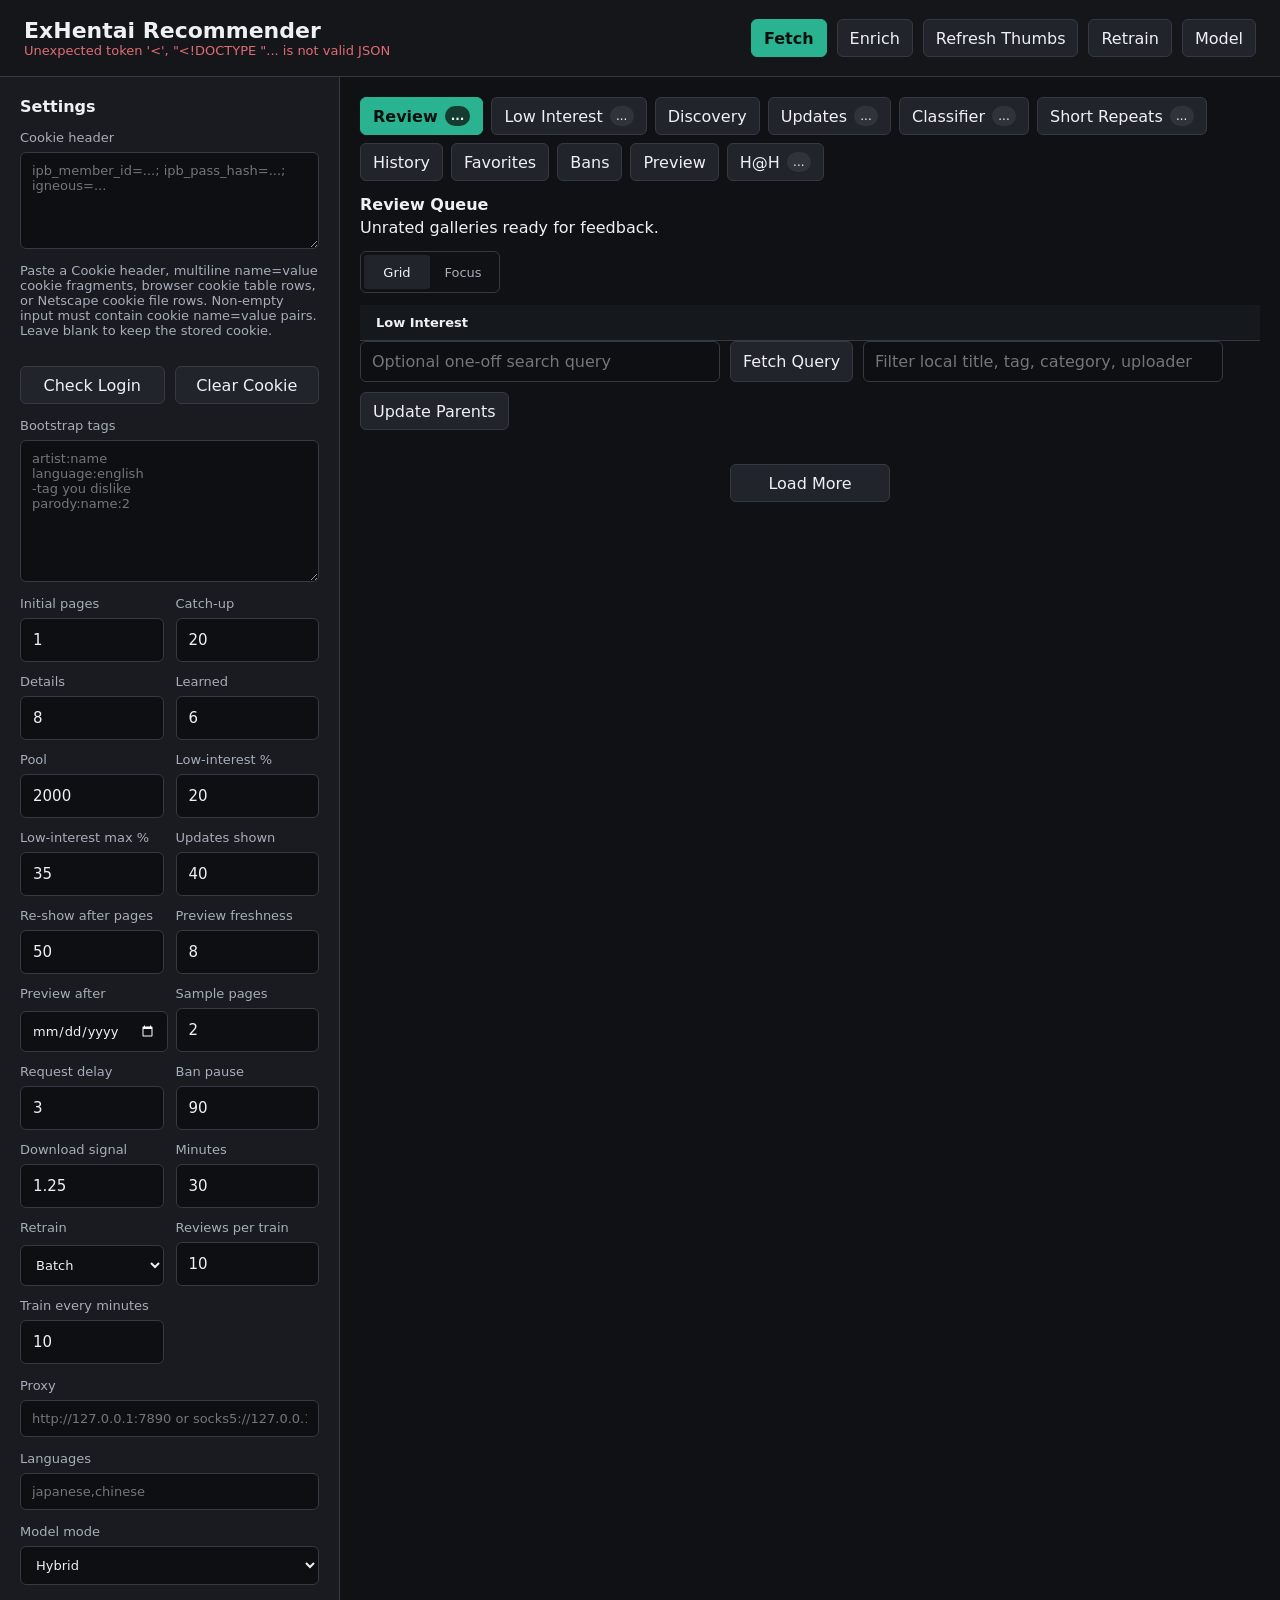
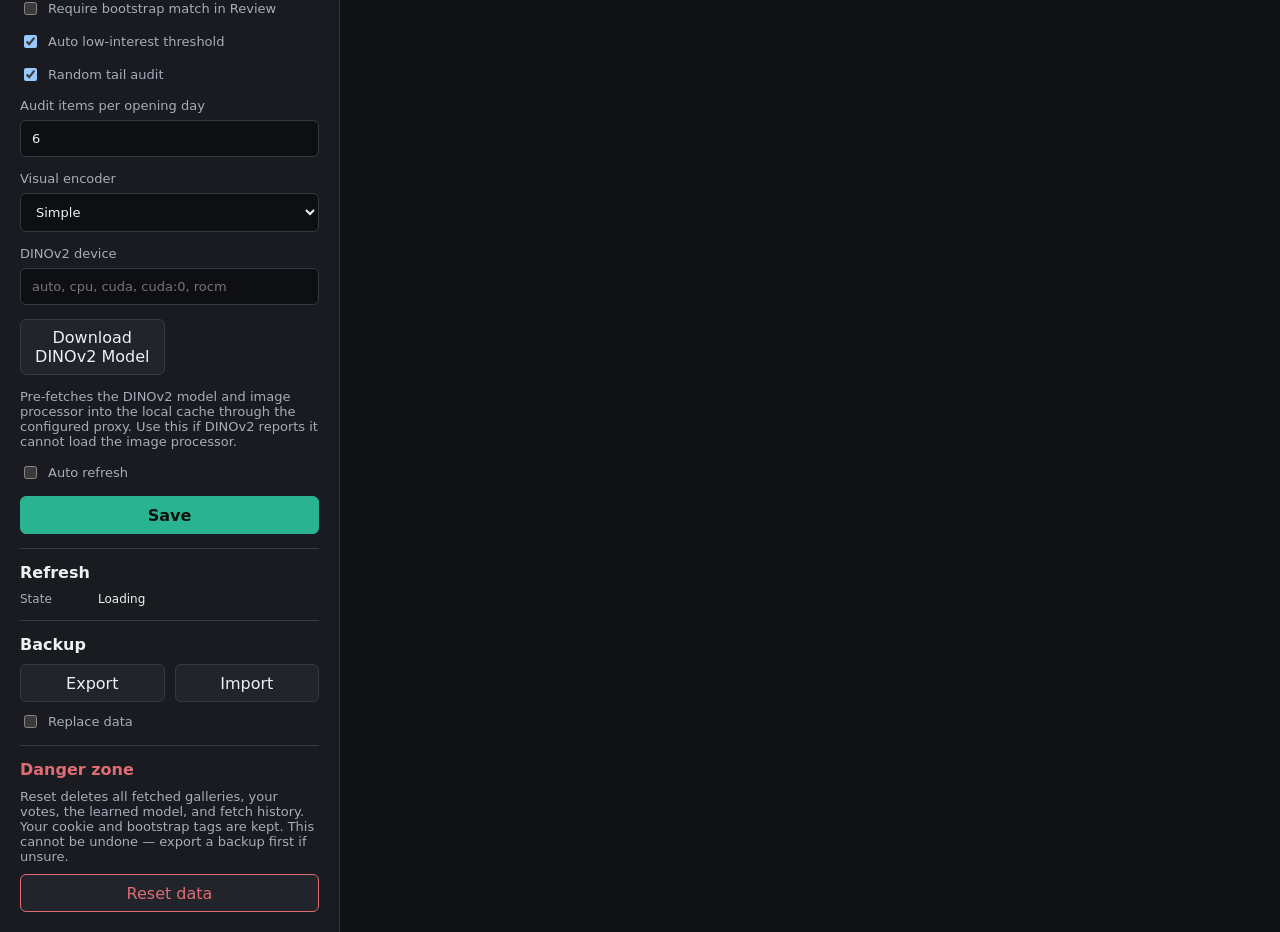
==== static/index.html @ 40f10761 "Use Q and W to cycle Review feedback reasons directly" ====
<!doctype html>
<html lang="en">
  <head>
    <meta charset="utf-8">
    <meta name="viewport" content="width=device-width, initial-scale=1">
    <title>ExHentai Recommender</title>
    <link rel="stylesheet" href="/static/styles.css?v=20261030-keyboard-hints">
  </head>
  <body>
    <header class="topbar">
      <div>
        <h1>ExHentai Recommender</h1>
        <p id="status">Loading</p>
      </div>
      <div class="actions">
        <button id="fetchBtn" type="button">Fetch</button>
        <button id="enrichBtn" type="button">Enrich</button>
        <button id="refreshThumbsBtn" type="button">Refresh Thumbs</button>
        <button id="retrainBtn" type="button">Retrain</button>
        <button id="modelBtn" type="button">Model</button>
      </div>
    </header>

    <main class="layout">
      <aside class="settings">
        <h2>Settings</h2>
        <label>
          Cookie header
          <textarea id="cookie" rows="5" autocomplete="off" spellcheck="false" placeholder="ipb_member_id=...; ipb_pass_hash=...; igneous=..."></textarea>
        </label>
        <div class="hint">Paste a Cookie header, multiline name=value cookie fragments, browser cookie table rows, or Netscape cookie file rows. Non-empty input must contain cookie name=value pairs. Leave blank to keep the stored cookie.</div>
        <div class="hint" id="cookiePreview"></div>
        <div class="actions stacked">
          <button id="checkBtn" type="button">Check Login</button>
          <button id="clearCookieBtn" type="button">Clear Cookie</button>
        </div>

        <label>
          Bootstrap tags
          <textarea id="tags" rows="8" spellcheck="false" placeholder="artist:name&#10;language:english&#10;-tag you dislike&#10;parody:name:2"></textarea>
        </label>

        <div class="row">
          <label>
            Initial pages
            <input id="pages" type="number" min="1" max="5" value="1">
          </label>
          <label>
            Catch-up
            <input id="staleFetchExtraPages" type="number" min="0" max="50" step="5" value="20">
          </label>
          <label>
            Details
            <input id="detailLimit" type="number" min="0" max="50" value="8">
          </label>
          <label>
            Learned
            <input id="learnedLimit" type="number" min="0" max="20" value="6">
          </label>
          <label>
            Pool
            <input id="candidateLimit" type="number" min="100" max="10000" step="100" value="2000">
          </label>
          <label>
            Low-interest %
            <input id="reviewLowInterestPercent" type="number" min="0" max="50" step="5" value="20">
          </label>
          <label>
            Low-interest max %
            <input id="reviewLowInterestMaxPercent" type="number" min="0" max="90" step="5" value="35">
          </label>
          <label>
            Updates shown
            <input id="updatesShortlistLimit" type="number" min="1" max="500" step="10" value="40">
          </label>
          <label>
            Re-show after pages
            <input id="updatesMinNewPages" type="number" min="0" max="5000" step="10" value="50">
          </label>
          <label>
            Preview freshness
            <input id="previewFreshnessWeight" type="number" min="0" max="50" step="0.5" value="8">
          </label>
          <label>
            Preview after
            <input id="previewPostedAfter" type="date">
          </label>
          <label>
            Sample pages
            <input id="sampleExtraPages" type="number" min="0" max="10" value="2">
          </label>
          <label>
            Request delay
            <input id="requestInterval" type="number" min="0" max="30" step="0.5" value="3">
          </label>
          <label>
            Ban pause
            <input id="banPause" type="number" min="0" max="600" step="5" value="90">
          </label>
          <label>
            Download signal
            <input id="hathDownloadSignalWeight" type="number" min="0" max="2" step="0.05" value="1.25">
          </label>
          <label>
            Minutes
            <input id="minutes" type="number" min="5" max="240" value="30">
          </label>
          <label>
            Retrain
            <select id="modelRetrainMode">
              <option value="batched">Batch</option>
              <option value="immediate">Each review</option>
              <option value="manual">Manual</option>
            </select>
          </label>
          <label>
            Reviews per train
            <input id="modelRetrainThreshold" type="number" min="1" max="100" value="10">
          </label>
          <label>
            Train every minutes
            <input id="modelRetrainInterval" type="number" min="1" max="240" value="10">
          </label>
        </div>

        <label>
          Proxy
          <input id="networkProxy" type="text" autocomplete="off" spellcheck="false" placeholder="http://127.0.0.1:7890 or socks5://127.0.0.1:1080">
        </label>

        <label>
          Languages
          <input id="languageFilter" type="text" autocomplete="off" spellcheck="false" placeholder="japanese,chinese">
        </label>

        <label>
          Model mode
          <select id="modelMode">
            <option value="hybrid">Hybrid</option>
            <option value="visual">Visual only</option>
            <option value="legacy">Legacy</option>
          </select>
        </label>

        <label class="check">
          <input id="reviewRequireBootstrapMatch" type="checkbox">
          Require bootstrap match in Review
        </label>

        <label class="check">
          <input id="reviewLowInterestAutoThreshold" type="checkbox" checked>
          Auto low-interest threshold
        </label>

        <label class="check">
          <input id="reviewLowInterestAuditEnabled" type="checkbox" checked>
          Random tail audit
        </label>

        <label>
          Audit items per opening day
          <input id="reviewLowInterestAuditDailyCount" type="number" min="5" max="10" value="6">
        </label>

        <label>
          Visual encoder
          <select id="visualEncoder">
            <option value="simple">Simple</option>
            <option value="dinov2">DINOv2</option>
          </select>
        </label>

        <label>
          DINOv2 device
          <input id="dinov2Device" type="text" autocomplete="off" spellcheck="false" placeholder="auto, cpu, cuda, cuda:0, rocm">
        </label>
        <div class="actions stacked">
          <button id="downloadDinov2Btn" type="button">Download DINOv2 Model</button>
        </div>
        <div class="hint">Pre-fetches the DINOv2 model and image processor into the local cache through the configured proxy. Use this if DINOv2 reports it cannot load the image processor.</div>

        <label class="check">
          <input id="autoRefresh" type="checkbox">
          Auto refresh
        </label>

        <button id="saveBtn" type="button">Save</button>

        <section class="status-panel">
          <h2>Refresh</h2>
          <dl id="refreshStatus">
            <div><dt>State</dt><dd>Loading</dd></div>
          </dl>
        </section>

        <section class="status-panel">
          <h2>Backup</h2>
          <div class="actions stacked">
            <button id="exportBtn" type="button">Export</button>
            <button id="importBtn" type="button">Import</button>
          </div>
          <label class="check">
            <input id="replaceImport" type="checkbox">
            Replace data
          </label>
          <input id="importFile" class="hidden" type="file" accept="application/json,.json">
        </section>

        <section class="status-panel danger-zone">
          <h2>Danger zone</h2>
          <div class="hint">Reset deletes all fetched galleries, your votes, the learned model, and fetch history. Your cookie and bootstrap tags are kept. This cannot be undone &mdash; export a backup first if unsure.</div>
          <button id="resetBtn" class="danger" type="button">Reset data</button>
        </section>
      </aside>

      <section class="content">
        <div class="view-tabs" role="tablist" aria-label="Gallery views">
          <button id="reviewTab" class="active" type="button" data-view="review">Review <span id="reviewQueueCount" class="queue-count" aria-live="polite">...</span></button>
          <button id="lowInterestTab" type="button" data-view="low-interest">Low Interest <span id="lowInterestQueueCount" class="queue-count" aria-live="polite">...</span></button>
          <button id="discoveryTab" type="button" data-view="discovery">Discovery</button>
          <button id="continuingUpdatesTab" type="button" data-view="continuing-updates">Updates <span id="continuingUpdatesQueueCount" class="queue-count" aria-live="polite">...</span></button>
          <button id="classifierTab" type="button" data-view="classifier">Classifier <span id="classifierQueueCount" class="queue-count" aria-live="polite">...</span></button>
          <button id="shortRepeatsTab" type="button" data-view="short-repeats">Short Repeats <span id="shortRepeatsQueueCount" class="queue-count" aria-live="polite">...</span></button>
          <button id="historyTab" type="button" data-view="history">History</button>
          <button id="favoriteTab" type="button" data-view="favorite">Favorites</button>
          <button id="banTab" type="button" data-view="ban">Bans</button>
          <button id="previewTab" type="button" data-view="preview">Preview</button>
          <button id="hathTab" type="button" data-view="hath">H@H <span id="hathClientCount" class="queue-count" aria-live="polite">...</span></button>
        </div>
        <div class="view-heading">
          <h2 id="viewTitle">Review Queue</h2>
          <p id="viewSubtitle">Unrated galleries ready for feedback.</p>
        </div>
        <div id="galleryView">
          <div id="reviewModeControls" class="review-mode-controls">
            <fieldset class="review-layout-switch">
              <legend class="sr-only">Review layout</legend>
              <input id="reviewGridMode" type="radio" name="reviewLayout" value="grid" checked>
              <label for="reviewGridMode">Grid</label>
              <input id="reviewFocusMode" type="radio" name="reviewLayout" value="focus">
              <label for="reviewFocusMode">Focus</label>
            </fieldset>
            <div id="reviewSessionToolbar" class="review-session-toolbar hidden">
              <!-- Lucide icons, ISC license: LUCIDE-LICENSE.txt -->
              <button id="reviewPrevBtn" class="icon-button" type="button" aria-label="Previous gallery" title="Previous gallery (k / Left arrow)"><svg aria-hidden="true" viewBox="0 0 24 24"><path d="m12 19-7-7 7-7"/><path d="M19 12H5"/></svg></button>
              <output id="reviewPosition" aria-live="polite">0 / 0</output>
              <button id="reviewNextBtn" class="icon-button" type="button" aria-label="Next gallery" title="Next gallery (j / Right arrow)"><svg aria-hidden="true" viewBox="0 0 24 24"><path d="M5 12h14"/><path d="m12 5 7 7-7 7"/></svg></button>
              <button id="reviewUndoBtn" class="icon-button" type="button" aria-label="Undo last rating" title="Undo last rating (Z)" disabled><svg aria-hidden="true" viewBox="0 0 24 24"><path d="M9 14 4 9l5-5"/><path d="M4 9h10.5a5.5 5.5 0 0 1 5.5 5.5a5.5 5.5 0 0 1-5.5 5.5H11"/></svg></button>
              <button id="reviewRefreshBtn" class="icon-button" type="button" aria-label="Refresh review queue" title="Refresh review queue"><svg aria-hidden="true" viewBox="0 0 24 24"><path d="M3 12a9 9 0 0 1 9-9 9.75 9.75 0 0 1 6.74 2.74L21 8"/><path d="M21 3v5h-5"/><path d="M21 12a9 9 0 0 1-9 9 9.75 9.75 0 0 1-6.74-2.74L3 16"/><path d="M8 16H3v5"/></svg></button>
            </div>
          </div>
          <section id="lowInterestPolicyStatus" class="interest-policy-status hidden" aria-live="polite">
            <strong id="lowInterestPolicyTitle">Low Interest</strong>
            <span id="lowInterestPolicyDetail"></span>
          </section>
          <div class="toolbar">
            <input id="query" type="search" placeholder="Optional one-off search query">
            <button id="searchFetchBtn" type="button">Fetch Query</button>
            <input id="localFilter" type="search" placeholder="Filter local title, tag, category, uploader">
            <button id="backfillReviewParentsBtn" type="button">Update Parents</button>
            <button id="historySearchBtn" class="hidden" type="button">Search History</button>
            <button id="backfillHistoryParentsBtn" class="hidden" type="button">Update Parents</button>
            <button id="recalcShortRepeatsBtn" class="hidden" type="button">Recalculate Repeats</button>
          </div>
          <section id="classifierSummary" class="classifier-summary hidden" aria-live="polite">
            <div>
              <strong id="classifierSummaryStatus">Classifier status</strong>
              <span id="classifierSummaryCounts"></span>
            </div>
            <div class="classifier-legend">
              <span><strong>Review</strong> normal or one-off gallery</span>
              <span><strong>Updates</strong> cumulative or ongoing archive</span>
            </div>
          </section>
          <section id="parentProgress" class="parent-progress hidden" aria-live="polite">
            <div class="parent-progress-head">
              <div>
                <strong id="parentProgressTitle">Parent Update</strong>
                <span id="parentProgressSummary">Idle</span>
              </div>
              <span id="parentProgressCounts"></span>
            </div>
            <progress id="parentProgressBar" max="100" value="0"></progress>
            <div id="parentProgressLog" class="parent-progress-log"></div>
          </section>
          <div id="recommendations" class="grid"></div>
          <div class="loadbar">
            <button id="loadMoreBtn" type="button">Load More</button>
          </div>
        </div>
        <section id="hathView" class="hath-view hidden" aria-live="polite">
          <div class="hath-toolbar">
            <div>
              <strong id="hathConnectionSummary">No observer connected</strong>
              <span id="hathUpdatedAt">Not refreshed</span>
            </div>
            <div class="hath-toolbar-actions">
              <button id="hathRefreshBtn" type="button">Refresh</button>
            </div>
          </div>
          <div id="hathSummary" class="hath-summary"></div>
          <section class="hath-section">
            <div class="hath-section-heading">
              <h3>P2P Serving</h3>
              <span id="hathP2pSummary"></span>
            </div>
            <div id="hathP2pOverview" class="hath-p2p-overview"></div>
            <div id="hathP2pClients" class="hath-p2p-clients"></div>
          </section>
          <section class="hath-section">
            <div class="hath-section-heading">
              <h3>Clients</h3>
              <span id="hathClientSummary"></span>
            </div>
            <div id="hathClients" class="hath-clients"></div>
          </section>
          <section class="hath-section hath-pack-section">
            <div class="hath-section-heading">
              <div>
                <h3>Files &amp; Archives</h3>
                <span id="hathPackSummary">Loading remote archive inventory</span>
              </div>
              <button id="hathPackRefreshBtn" type="button">Refresh</button>
            </div>
            <div class="hath-file-modes" role="group" aria-label="File operation">
              <label class="check inline"><input type="radio" name="hathFileMode" value="archive" checked> Archive &amp; Upload</label>
              <label class="check inline"><input type="radio" name="hathFileMode" value="cleanup"> Clean Up Only</label>
            </div>
            <div class="hath-pack-options">
              <label data-hath-archive-only>
                Archive name
                <input id="hathPackArchiveName" type="text" maxlength="240" autocomplete="off">
              </label>
              <label data-hath-archive-only>
                MEGA account
                <output id="hathPackMegaAccount" class="hath-pack-output">Not connected</output>
              </label>
              <label data-hath-archive-only>
                MEGA destination
                <input id="hathPackMegaDestination" type="text" maxlength="500" value="/H@H Archives" autocomplete="off">
              </label>
              <label>
                Cleanup method
                <select id="hathPackCleanupMode">
                  <option value="trash">Move to recoverable trash</option>
                  <option value="delete">Permanently delete</option>
                </select>
              </label>
            </div>
            <div class="hath-pack-toggles" data-hath-archive-only>
              <label class="check inline"><input id="hathPackUpload" type="checkbox" checked> Upload to MEGA</label>
              <label class="check inline"><input id="hathPackTrashSources" type="checkbox" checked> Clean up selected sources after success</label>
              <label class="check inline"><input id="hathPackTrashArchive" type="checkbox" checked> Clean up local archive after upload</label>
            </div>
            <div class="hath-pack-selection-heading">
              <div>
                <strong>Source selection</strong>
                <span id="hathPackSelectionSummary">No inventory loaded</span>
              </div>
              <div>
                <button id="hathPackSelectAllBtn" type="button">Select all</button>
                <button id="hathPackSelectNoneBtn" type="button">Clear</button>
              </div>
            </div>
            <div id="hathPackCandidates" class="hath-pack-candidates">
              <div class="hath-empty">Loading archive candidates.</div>
            </div>
            <div id="hathCleanupArchives" class="hidden">
              <div class="hath-pack-selection-heading">
                <div>
                  <strong>Local archives</strong>
                  <span id="hathCleanupArchiveSummary">No archives selected</span>
                </div>
                <div>
                  <button id="hathCleanupArchiveAllBtn" type="button">Select all</button>
                  <button id="hathCleanupArchiveNoneBtn" type="button">Clear</button>
                </div>
              </div>
              <div id="hathCleanupArchiveCandidates" class="hath-pack-candidates"></div>
            </div>
            <div class="hath-pack-actions">
              <button id="hathPackPreviewBtn" type="button" disabled>Dry Run</button>
              <button id="hathPackBtn" class="danger" type="button" disabled>Run Plan</button>
            </div>
            <div id="hathPackPlan" class="hath-pack-plan hidden"></div>
            <div class="hath-pack-status">
              <span id="hathPackBadge" class="hath-badge hath-tone-neutral">Unknown</span>
              <span id="hathPackTiming"></span>
            </div>
            <pre id="hathPackLog" class="hath-pack-log" aria-live="polite">No archive job has run in this server session.</pre>
            <div class="hath-trash-section">
              <div class="hath-pack-selection-heading">
                <div>
                  <strong>Recoverable Trash</strong>
                  <span id="hathTrashSummary">No trash inventory loaded</span>
                </div>
                <div>
                  <button id="hathTrashSelectAllBtn" type="button">Select all</button>
                  <button id="hathTrashSelectNoneBtn" type="button">Clear</button>
                </div>
              </div>
              <div id="hathTrashCandidates" class="hath-pack-candidates hath-trash-candidates">
                <div class="hath-empty">Loading recoverable trash.</div>
              </div>
              <div class="hath-pack-actions">
                <button id="hathTrashPreviewBtn" type="button" disabled>Dry Run</button>
                <button id="hathTrashDeleteBtn" class="danger" type="button" disabled>Permanently Delete</button>
              </div>
              <div id="hathTrashPlan" class="hath-pack-plan hidden"></div>
            </div>
          </section>
          <section class="hath-section">
            <div class="hath-section-heading hath-download-heading">
              <div>
                <h3>Downloads</h3>
                <span id="hathDownloadSummary"></span>
              </div>
              <div class="hath-download-controls">
                <input id="hathDownloadSearch" type="search" aria-label="Search H@H downloads" placeholder="Search gallery, gid, directory">
                <select id="hathDownloadFilter" aria-label="Filter H@H downloads by status">
                  <option value="all">All statuses</option>
                  <option value="active">Active</option>
                  <option value="completed">Completed</option>
                  <option value="failed">Failed</option>
                </select>
              </div>
            </div>
            <div id="hathDownloads" class="hath-downloads"></div>
          </section>
        </section>
      </section>
    </main>

    <dialog id="modelDialog">
      <form method="dialog">
        <header>
          <h2 id="dialogTitle">Learned Model</h2>
          <button value="close" aria-label="Close">x</button>
        </header>
        <pre id="modelBody"></pre>
      </form>
    </dialog>

    <script src="/static/visibility.js?v=20260909-1"></script>
    <script src="/static/app.js?v=20261030-reason-qw"></script>
  </body>
</html>
---- static/styles.css ----
:root {
  color-scheme: dark;
  --bg: #101114;
  --panel: #191b20;
  --panel-2: #21252b;
  --text: #eef0f4;
  --muted: #a6adbb;
  --line: #343944;
  --accent: #29b391;
  --danger: #e06c75;
  --warn: #d7a64b;
}

* {
  box-sizing: border-box;
}

body {
  margin: 0;
  min-height: 100vh;
  background: var(--bg);
  color: var(--text);
  font-family: Inter, ui-sans-serif, system-ui, -apple-system, BlinkMacSystemFont, "Segoe UI", sans-serif;
}

button,
input,
textarea,
select {
  font: inherit;
}

.topbar {
  display: flex;
  align-items: center;
  justify-content: space-between;
  gap: 16px;
  padding: 18px 24px;
  border-bottom: 1px solid var(--line);
  background: #14161a;
  position: sticky;
  top: 0;
  z-index: 2;
}

h1,
h2,
p {
  margin: 0;
}

h1 {
  font-size: 22px;
  font-weight: 650;
}

h2 {
  font-size: 16px;
}

#status,
.hint,
.meta,
.parent-chain,
.reason {
  color: var(--muted);
  font-size: 13px;
}

.parent-chain {
  display: flex;
  flex-wrap: wrap;
  gap: 6px;
  align-items: baseline;
}

.parent-chain > span:first-child {
  color: var(--text);
  font-weight: 600;
}

.chain-separator {
  color: var(--muted);
}

.actions,
.toolbar {
  display: flex;
  gap: 10px;
}

.row {
  display: grid;
  grid-template-columns: repeat(2, minmax(0, 1fr));
  gap: 12px;
}

.row label {
  min-width: 0;
}

.row input[type="number"] {
  min-height: 44px;
  font-size: 15px;
  padding: 11px 12px;
}

.actions.stacked {
  display: grid;
  grid-template-columns: 1fr 1fr;
}

.layout {
  display: grid;
  grid-template-columns: minmax(280px, 340px) 1fr;
  gap: 0;
  min-height: calc(100vh - 74px);
}

.settings {
  display: flex;
  flex-direction: column;
  gap: 14px;
  padding: 20px;
  border-right: 1px solid var(--line);
  background: var(--panel);
}

label {
  display: grid;
  gap: 7px;
  color: var(--muted);
  font-size: 13px;
}

textarea,
input,
select {
  width: 100%;
  border: 1px solid var(--line);
  border-radius: 6px;
  background: #0d0f12;
  color: var(--text);
  padding: 10px 11px;
  outline: none;
}

.hidden {
  display: none;
}

textarea:focus,
input:focus,
select:focus {
  border-color: var(--accent);
}

textarea {
  resize: vertical;
}

.check {
  display: flex;
  align-items: center;
  gap: 8px;
}

.check.inline {
  display: inline-flex;
  min-height: 38px;
  color: var(--muted);
}

.check input {
  width: auto;
}

button {
  min-height: 38px;
  border: 1px solid var(--line);
  border-radius: 6px;
  background: var(--panel-2);
  color: var(--text);
  padding: 8px 12px;
  cursor: pointer;
}

button:hover {
  border-color: var(--accent);
}

button:disabled {
  cursor: default;
  opacity: 0.55;
}

button.primary,
#saveBtn,
#fetchBtn {
  background: var(--accent);
  border-color: var(--accent);
  color: #06100d;
  font-weight: 650;
}

button.danger {
  border-color: var(--danger);
  color: var(--danger);
}

button.danger:hover {
  background: var(--danger);
  border-color: var(--danger);
  color: #1a0d0e;
}

.danger-zone h2 {
  color: var(--danger);
}

.content {
  min-width: 0;
  padding: 20px;
}

.view-tabs {
  display: flex;
  flex-wrap: wrap;
  gap: 8px;
  margin-bottom: 14px;
}

.view-tabs button {
  display: inline-flex;
  align-items: center;
  gap: 7px;
}

.queue-count {
  flex: 0 0 auto;
  min-width: 24px;
  padding: 1px 6px;
  border-radius: 999px;
  background: #30343a;
  color: var(--text);
  font-size: 12px;
  font-variant-numeric: tabular-nums;
  line-height: 18px;
  text-align: center;
}

.view-tabs button.active {
  background: var(--accent);
  border-color: var(--accent);
  color: #06100d;
  font-weight: 650;
}

.view-tabs button.active .queue-count {
  background: #163c32;
  color: #d9fff2;
}

.view-heading {
  display: grid;
  gap: 4px;
  margin-bottom: 14px;
}

.toolbar {
  margin-bottom: 16px;
  flex-wrap: wrap;
}

.toolbar input {
  min-width: 220px;
  max-width: 360px;
}

.classifier-summary {
  display: flex;
  justify-content: space-between;
  gap: 16px;
  margin-bottom: 16px;
  border-block: 1px solid var(--line);
  padding: 12px 0;
}

.classifier-summary.hidden {
  display: none;
}

.classifier-summary > div {
  display: grid;
  gap: 4px;
}

.classifier-summary span {
  color: var(--muted);
  font-size: 12px;
}

.classifier-legend {
  grid-template-columns: repeat(2, minmax(0, auto));
  align-items: center;
  column-gap: 16px;
}

.classifier-legend strong {
  color: var(--text);
}

.parent-progress {
  display: grid;
  gap: 10px;
  margin-bottom: 16px;
  border: 1px solid var(--line);
  border-radius: 8px;
  padding: 12px;
  background: var(--panel);
}

.parent-progress.hidden {
  display: none;
}

.parent-progress-head {
  display: flex;
  justify-content: space-between;
  gap: 12px;
  align-items: flex-start;
}

.parent-progress-head > div {
  display: grid;
  gap: 3px;
  min-width: 0;
}

.parent-progress-head strong {
  font-size: 13px;
}

#parentProgressSummary,
#parentProgressCounts {
  color: var(--muted);
  font-size: 12px;
  overflow-wrap: anywhere;
}

#parentProgressCounts {
  flex: 0 0 auto;
  text-align: right;
}

.parent-progress progress {
  width: 100%;
  height: 8px;
  accent-color: var(--accent);
}

.parent-progress-log {
  display: grid;
  gap: 5px;
  max-height: 170px;
  overflow-y: auto;
  padding-right: 4px;
  color: var(--muted);
  font-size: 12px;
  line-height: 1.35;
}

.parent-progress-log div {
  overflow-wrap: anywhere;
}

.hath-view {
  display: grid;
  gap: 22px;
}

.hath-view.hidden {
  display: none;
}

.hath-toolbar {
  display: flex;
  align-items: center;
  justify-content: space-between;
  gap: 16px;
  padding: 12px 0;
  border-top: 1px solid var(--line);
  border-bottom: 1px solid var(--line);
}

.hath-toolbar > div {
  display: grid;
  gap: 3px;
  min-width: 0;
}

.hath-toolbar .hath-toolbar-actions {
  display: flex;
  flex: 0 0 auto;
}

.hath-toolbar span,
.hath-section-heading span,
.hath-client header span:not(.hath-badge),
.hath-current span,
.hath-stat span {
  color: var(--muted);
  font-size: 12px;
}

.hath-summary {
  display: grid;
  grid-template-columns: repeat(auto-fit, minmax(120px, 1fr));
  border-top: 1px solid var(--line);
  border-bottom: 1px solid var(--line);
}

.hath-p2p-overview {
  display: grid;
  grid-template-columns: repeat(4, minmax(0, 1fr));
  border-top: 1px solid var(--line);
  border-bottom: 1px solid var(--line);
}

.hath-p2p-overview .hath-stat:nth-child(4n) {
  border-right: 0;
}

.hath-p2p-clients {
  display: grid;
  grid-template-columns: repeat(auto-fit, minmax(420px, 1fr));
  gap: 12px;
}

.hath-p2p-client {
  display: grid;
  gap: 14px;
  min-width: 0;
  padding: 14px;
  border: 1px solid var(--line);
  border-radius: 8px;
  background: var(--panel);
}

.hath-p2p-client header,
.hath-p2p-client header > div,
.hath-resource-bar,
.hath-resource-bar > div {
  display: flex;
}

.hath-p2p-client header {
  align-items: flex-start;
  justify-content: space-between;
  gap: 12px;
}

.hath-p2p-client header > div {
  flex-direction: column;
  gap: 3px;
  min-width: 0;
}

.hath-p2p-client header span:not(.hath-badge),
.hath-p2p-metrics span,
.hath-resource-bar > span,
.hath-metrics-since {
  color: var(--muted);
  font-size: 11px;
}

.hath-p2p-client header strong,
.hath-p2p-client header span {
  overflow-wrap: anywhere;
}

.hath-p2p-metrics {
  display: grid;
  grid-template-columns: repeat(3, minmax(0, 1fr));
  gap: 12px 18px;
  padding: 12px 0;
  border-top: 1px solid var(--line);
  border-bottom: 1px solid var(--line);
}

.hath-p2p-metrics > div {
  display: grid;
  gap: 3px;
  min-width: 0;
}

.hath-p2p-metrics strong {
  font-size: 13px;
  font-variant-numeric: tabular-nums;
  overflow-wrap: anywhere;
}

.hath-resource-bars {
  display: grid;
  grid-template-columns: repeat(2, minmax(0, 1fr));
  gap: 18px;
}

.hath-resource-bar {
  flex-direction: column;
  gap: 5px;
  min-width: 0;
}

.hath-resource-bar > div {
  align-items: center;
  justify-content: space-between;
  gap: 10px;
  font-size: 12px;
}

.hath-resource-bar strong {
  font-variant-numeric: tabular-nums;
}

.hath-resource-bar progress {
  width: 100%;
  height: 7px;
  border: 0;
  accent-color: var(--accent);
}

.hath-metrics-since {
  overflow-wrap: anywhere;
}

.hath-stat {
  display: grid;
  gap: 5px;
  min-width: 0;
  padding: 14px 16px;
  border-right: 1px solid var(--line);
}

.hath-stat:last-child {
  border-right: 0;
}

.hath-stat strong {
  font-size: 20px;
  font-variant-numeric: tabular-nums;
  overflow-wrap: anywhere;
}

.hath-section {
  display: grid;
  gap: 12px;
  min-width: 0;
}

.hath-section-heading {
  display: flex;
  align-items: baseline;
  justify-content: space-between;
  gap: 12px;
}

.hath-section-heading h3 {
  margin: 0;
  font-size: 14px;
}

.hath-section-heading > div:first-child {
  display: grid;
  gap: 3px;
  min-width: 0;
}

.hath-pack-section {
  padding: 14px 0;
  border-top: 1px solid var(--line);
  border-bottom: 1px solid var(--line);
}

.hath-pack-options {
  display: grid;
  grid-template-columns: repeat(2, minmax(0, 1fr));
  gap: 12px;
}

.hath-file-modes {
  display: flex;
  flex-wrap: wrap;
  gap: 10px 24px;
}

[data-hath-archive-only].hidden {
  display: none;
}

#hathCleanupArchives:not(.hidden) {
  display: grid;
  gap: 10px;
}

.hath-pack-output {
  display: flex;
  align-items: center;
  min-height: 38px;
  min-width: 0;
  border: 1px solid var(--line);
  border-radius: 6px;
  background: #0d0f12;
  color: var(--text);
  padding: 8px 10px;
  overflow-wrap: anywhere;
}

.hath-pack-toggles,
.hath-pack-actions,
.hath-pack-selection-heading,
.hath-pack-selection-heading > div {
  display: flex;
  align-items: center;
}

.hath-pack-toggles {
  flex-wrap: wrap;
  gap: 8px 18px;
}

.hath-pack-selection-heading {
  justify-content: space-between;
  gap: 12px;
  padding-top: 4px;
}

.hath-pack-selection-heading > div:first-child {
  display: grid;
  gap: 3px;
}

.hath-pack-selection-heading > div:last-child,
.hath-pack-actions {
  gap: 8px;
}

.hath-pack-selection-heading span {
  color: var(--muted);
  font-size: 12px;
}

.hath-pack-candidates {
  max-height: 420px;
  overflow: auto;
  border: 1px solid var(--line);
  border-radius: 6px;
  background: var(--panel);
}

.hath-pack-candidate {
  display: grid;
  grid-template-columns: 24px minmax(260px, 1fr) 80px 70px 90px 120px;
  align-items: center;
  gap: 10px;
  min-width: 760px;
  min-height: 42px;
  border-bottom: 1px solid var(--line);
  color: var(--muted);
  padding: 7px 10px;
  font-size: 12px;
}

.hath-pack-candidate:last-child {
  border-bottom: 0;
}

.hath-pack-candidate > input {
  width: auto;
}

.hath-pack-candidate > span {
  min-width: 0;
  overflow: hidden;
  text-overflow: ellipsis;
  white-space: nowrap;
}

.hath-pack-candidate-header {
  position: sticky;
  top: 0;
  z-index: 1;
  min-height: 34px;
  background: var(--panel-2);
  font-size: 11px;
  font-weight: 650;
}

.hath-pack-candidate.is-active {
  opacity: 0.7;
}

.hath-pack-actions {
  justify-content: flex-end;
}

.hath-pack-actions button {
  min-width: 120px;
}

.hath-pack-plan {
  display: grid;
  gap: 10px;
  border-top: 1px solid var(--line);
  border-bottom: 1px solid var(--line);
  padding: 12px 0;
}

.hath-pack-plan.hidden {
  display: none;
}

.hath-pack-plan-summary {
  display: flex;
  align-items: center;
  flex-wrap: wrap;
  gap: 8px 12px;
}

.hath-pack-plan ol {
  max-height: 280px;
  overflow: auto;
  overflow-wrap: anywhere;
}

.hath-pack-plan-summary > span:not(.hath-badge),
.hath-pack-plan ol {
  color: var(--muted);
  font-size: 12px;
}

.hath-pack-plan ol {
  display: grid;
  gap: 5px;
  margin: 0;
  padding-left: 22px;
}

.hath-pack-status {
  display: flex;
  align-items: center;
  gap: 10px;
  min-width: 0;
  color: var(--muted);
  font-size: 12px;
}

.hath-pack-status > span:last-child {
  overflow-wrap: anywhere;
}

.hath-pack-log {
  width: 100%;
  min-height: 84px;
  max-height: 240px;
  margin: 0;
  overflow: auto;
  border: 1px solid var(--line);
  border-radius: 6px;
  background: #0d0f12;
  color: var(--muted);
  padding: 10px;
  font-size: 11px;
  line-height: 1.45;
  white-space: pre-wrap;
  overflow-wrap: anywhere;
}

.hath-trash-section {
  display: grid;
  gap: 12px;
  border-top: 1px solid var(--line);
  padding-top: 10px;
}

.hath-trash-candidates {
  max-height: 260px;
}

.hath-trash-candidate {
  grid-template-columns: 24px minmax(260px, 1fr) 80px 100px 130px;
  min-width: 650px;
}

.hath-download-heading {
  align-items: end;
}

.hath-download-controls {
  display: flex;
  align-items: center;
  gap: 8px;
}

.hath-download-controls input {
  width: min(320px, 34vw);
}

.hath-download-controls select {
  width: 150px;
}

.hath-download-controls input,
.hath-download-controls select {
  min-height: 36px;
  padding: 7px 9px;
  font-size: 12px;
}

.hath-clients {
  display: grid;
  grid-template-columns: repeat(auto-fit, minmax(320px, 1fr));
  gap: 12px;
}

.hath-client {
  display: grid;
  gap: 14px;
  min-width: 0;
  padding: 14px;
  border: 1px solid var(--line);
  border-radius: 8px;
  background: var(--panel);
}

.hath-client header {
  display: flex;
  align-items: flex-start;
  justify-content: space-between;
  gap: 12px;
}

.hath-client header > div {
  display: grid;
  gap: 3px;
  min-width: 0;
}

.hath-client header strong,
.hath-client header span {
  overflow-wrap: anywhere;
}

.hath-current {
  display: grid;
  gap: 4px;
  min-width: 0;
  padding: 10px 0;
  border-top: 1px solid var(--line);
  border-bottom: 1px solid var(--line);
}

.hath-current strong {
  font-size: 13px;
  overflow-wrap: anywhere;
}

.hath-client-metrics {
  display: grid;
  grid-template-columns: repeat(3, minmax(0, 1fr));
  gap: 12px 18px;
  margin: 0;
}

.hath-client-metrics > div {
  display: grid;
  gap: 3px;
  min-width: 0;
}

.hath-client-metrics dt {
  color: var(--muted);
  font-size: 11px;
}

.hath-client-metrics dd {
  font-variant-numeric: tabular-nums;
}

.hath-badge {
  display: inline-flex;
  align-items: center;
  flex: 0 0 auto;
  width: fit-content;
  padding: 3px 7px;
  border: 1px solid currentColor;
  border-radius: 999px;
  font-size: 11px;
  font-weight: 650;
  line-height: 1.2;
  white-space: nowrap;
}

.hath-tone-good {
  color: #62d6a9;
}

.hath-tone-active {
  color: #63b8e8;
}

.hath-tone-warning {
  color: var(--warn);
}

.hath-tone-danger {
  color: var(--danger);
}

.hath-tone-neutral {
  color: var(--muted);
}

.hath-error,
.hath-row-error {
  color: var(--danger);
  overflow-wrap: anywhere;
}

.hath-error {
  padding-top: 10px;
  border-top: 1px solid var(--line);
  font-size: 12px;
}

.hath-table-wrap {
  width: 100%;
  max-width: 100%;
  overflow-x: auto;
  border: 1px solid var(--line);
  border-radius: 8px;
}

.hath-downloads {
  min-width: 0;
  max-width: 100%;
}

.hath-table {
  width: 100%;
  min-width: 1120px;
  border-collapse: collapse;
  background: var(--panel);
  font-size: 12px;
}

.hath-table th,
.hath-table td {
  padding: 10px 12px;
  border-bottom: 1px solid var(--line);
  text-align: left;
  vertical-align: top;
}

.hath-table th {
  color: var(--muted);
  font-size: 11px;
  font-weight: 600;
  white-space: nowrap;
}

.hath-table tr:last-child td {
  border-bottom: 0;
}

.hath-table td:not(.hath-gallery-cell) {
  font-variant-numeric: tabular-nums;
  white-space: nowrap;
}

.hath-gallery-cell {
  display: grid;
  gap: 3px;
  min-width: 360px;
  max-width: 620px;
}

.hath-gallery-cell a,
.hath-gallery-cell strong {
  color: var(--text);
  overflow-wrap: anywhere;
}

.hath-gallery-cell a:hover {
  color: var(--accent);
}

.hath-gallery-cell > span:not(.hath-row-error) {
  color: var(--muted);
}

.hath-directory {
  overflow: hidden;
  text-overflow: ellipsis;
  white-space: nowrap;
}

.hath-progress-cell,
.hath-time-cell {
  display: grid;
  gap: 5px;
}

.hath-progress-cell progress {
  width: 140px;
  height: 5px;
  border: 0;
  accent-color: var(--accent);
}

.hath-time-cell span:last-child {
  color: var(--muted);
  font-size: 11px;
}

.hath-row-error {
  display: block;
}

.hath-empty {
  padding: 28px 16px;
  border-top: 1px solid var(--line);
  border-bottom: 1px solid var(--line);
  color: var(--muted);
  text-align: center;
}

.grid {
  display: grid;
  grid-template-columns: repeat(auto-fill, minmax(260px, 1fr));
  gap: 14px;
}

.loadbar {
  display: flex;
  justify-content: center;
  padding: 18px 0 4px;
}

.loadbar button {
  min-width: 160px;
}

.card {
  display: grid;
  grid-template-rows: auto 1fr;
  min-height: 390px;
  border: 1px solid var(--line);
  border-radius: 8px;
  overflow: hidden;
  background: var(--panel);
}

.low-interest-card {
  min-height: 0;
  border-color: #6f5535;
}

.low-interest-card .body {
  gap: 8px;
}

.low-interest-card .reason {
  max-height: 44px;
  overflow: hidden;
}

.interest-badge {
  width: fit-content;
  border: 1px solid #8a693f;
  border-radius: 4px;
  padding: 3px 6px;
  background: #2a2117;
  color: #f0c786;
  font-size: 12px;
  font-weight: 650;
}

.learned-threshold-badge {
  border-color: var(--danger);
  background: #2b191c;
  color: #f0b0b5;
}

.retained-interest-badge {
  border-color: #6687a8;
  background: #172431;
  color: #b6d2ec;
}

.audit-badge {
  border-color: #c58b23;
  background: #2d2415;
  color: #f2c76e;
}

.interest-policy-status {
  display: flex;
  flex-wrap: wrap;
  align-items: baseline;
  gap: 8px;
  padding: 10px 16px;
  border-bottom: 1px solid var(--line);
  background: #15181d;
  color: var(--muted);
  font-size: 13px;
}

.interest-policy-status strong {
  color: var(--text);
}

.media-preview {
  display: grid;
  gap: 6px;
  padding: 8px;
  background: #0a0b0d;
}

.thumb {
  display: grid;
  place-items: center;
  min-height: 210px;
  aspect-ratio: 4 / 3;
  background: #0a0b0d;
  color: var(--muted);
  overflow: hidden;
  border-radius: 4px;
}

.thumb img {
  width: 100%;
  height: 100%;
  object-fit: cover;
}

.thumb:focus-visible {
  outline: 2px solid var(--accent);
  outline-offset: -2px;
}

.body {
  display: flex;
  flex-direction: column;
  gap: 10px;
  padding: 12px;
}

.title {
  color: var(--text);
  text-decoration: none;
  font-weight: 650;
  line-height: 1.25;
}

.title:hover {
  color: var(--accent);
}

.pillrow {
  display: flex;
  flex-wrap: wrap;
  gap: 6px;
}

.pill {
  max-width: 100%;
  border: 1px solid var(--line);
  border-radius: 999px;
  padding: 3px 7px;
  color: var(--muted);
  font-size: 12px;
  overflow-wrap: anywhere;
}

.related-feedback {
  display: grid;
  gap: 6px;
  border: 1px solid var(--line);
  border-radius: 6px;
  padding: 8px;
  background: #111318;
}

.related-heading {
  color: var(--muted);
  font-size: 12px;
  font-weight: 650;
  text-transform: uppercase;
}

.related-item {
  display: grid;
  gap: 2px;
  min-width: 0;
  font-size: 12px;
}

.related-item a {
  color: var(--text);
  text-decoration: none;
  overflow-wrap: anywhere;
}

.related-item a:hover {
  color: var(--accent);
}

.related-item span {
  color: var(--muted);
}

.samples {
  display: grid;
  grid-template-columns: repeat(auto-fill, minmax(58px, 1fr));
  gap: 6px;
  max-height: 150px;
  overflow-y: auto;
  padding-right: 2px;
}

.samples img {
  width: 100%;
  aspect-ratio: 1 / 1.35;
  object-fit: cover;
  border-radius: 4px;
  border: 1px solid var(--line);
  background: #0a0b0d;
}

.votes {
  display: flex;
  gap: 8px;
  margin-top: auto;
}

.card-actions {
  display: grid;
  grid-template-columns: repeat(auto-fit, minmax(120px, 1fr));
  gap: 8px;
}

.classifier-actions {
  margin-top: auto;
  grid-template-columns: repeat(3, minmax(0, 1fr));
}

.classifier-actions .classifier-review {
  border-color: var(--warn);
}

.classifier-actions .classifier-updates {
  border-color: var(--accent);
  background: #163c32;
}

.classifier-sample-kind {
  color: var(--text);
  font-weight: 600;
}

.votes button,
.scorebar button {
  flex: 1;
}

.scorebar {
  display: grid;
  grid-template-columns: repeat(5, 1fr);
  gap: 6px;
}

.scorebar button {
  min-height: 32px;
  padding: 5px;
  color: var(--muted);
}

.scorebar button:hover {
  border-color: var(--warn);
  color: var(--text);
}

.up:hover {
  border-color: var(--accent);
}

.down:hover {
  border-color: var(--danger);
}

.skip:hover {
  border-color: var(--warn);
}

.clear {
  color: var(--muted);
}

.clear:hover {
  border-color: var(--warn);
  color: var(--text);
}

dialog {
  width: min(760px, calc(100vw - 32px));
  max-height: calc(100vh - 64px);
  border: 1px solid var(--line);
  border-radius: 8px;
  background: var(--panel);
  color: var(--text);
}

dialog::backdrop {
  background: rgb(0 0 0 / 0.6);
}

dialog header {
  display: flex;
  justify-content: space-between;
  align-items: center;
  margin-bottom: 12px;
}

pre {
  white-space: pre-wrap;
  color: var(--muted);
}

.status-panel {
  display: grid;
  gap: 10px;
  border-top: 1px solid var(--line);
  padding-top: 14px;
}

dl {
  display: grid;
  gap: 8px;
  margin: 0;
}

dl div {
  display: grid;
  grid-template-columns: 70px 1fr;
  gap: 8px;
}

dt {
  color: var(--muted);
  font-size: 12px;
}

dd {
  margin: 0;
  min-width: 0;
  color: var(--text);
  font-size: 12px;
  overflow-wrap: anywhere;
}

@media (max-width: 820px) {
  .topbar,
  .layout {
    display: block;
  }

  .topbar {
    position: static;
  }

  .settings {
    border-right: 0;
    border-bottom: 1px solid var(--line);
  }

  .toolbar {
    display: grid;
  }

  .topbar .actions {
    display: grid;
    grid-template-columns: repeat(3, minmax(0, 1fr));
    margin-top: 14px;
  }

  .topbar .actions button,
  .view-tabs button {
    min-width: 0;
    white-space: normal;
  }

  .view-tabs {
    display: grid;
    grid-template-columns: repeat(3, minmax(0, 1fr));
  }

  .classifier-summary {
    display: grid;
  }

  .classifier-legend {
    grid-template-columns: minmax(0, 1fr);
  }

  .hath-summary {
    grid-template-columns: repeat(2, minmax(0, 1fr));
  }

  .hath-p2p-overview {
    grid-template-columns: repeat(2, minmax(0, 1fr));
  }

  .hath-p2p-overview .hath-stat:nth-child(2n) {
    border-right: 0;
  }

  .hath-stat {
    border-bottom: 1px solid var(--line);
  }

  .hath-stat:nth-child(2n) {
    border-right: 0;
  }

  .hath-stat:last-child {
    grid-column: auto;
    border-bottom: 0;
  }

  .hath-clients {
    grid-template-columns: minmax(0, 1fr);
  }

  .hath-p2p-clients {
    grid-template-columns: minmax(0, 1fr);
  }

  .hath-toolbar {
    align-items: stretch;
  }

  .hath-toolbar button {
    flex: 0 0 auto;
  }

  .hath-download-heading {
    align-items: stretch;
    flex-direction: column;
  }

  .hath-download-controls {
    display: grid;
    grid-template-columns: minmax(0, 1fr) 140px;
  }

  .hath-download-controls input,
  .hath-download-controls select {
    width: 100%;
  }

  .hath-client-metrics {
    grid-template-columns: repeat(2, minmax(0, 1fr));
  }

  .hath-p2p-metrics {
    grid-template-columns: repeat(3, minmax(0, 1fr));
  }

  .copy-feedback {
    align-items: stretch;
    flex-direction: column;
  }
}

@media (max-width: 520px) {
  .hath-client-metrics,
  .hath-download-controls,
  .hath-resource-bars {
    grid-template-columns: minmax(0, 1fr);
  }

  .hath-p2p-metrics {
    grid-template-columns: repeat(2, minmax(0, 1fr));
  }

  .hath-pack-options {
    grid-template-columns: minmax(0, 1fr);
  }

  .hath-pack-selection-heading {
    align-items: stretch;
    flex-direction: column;
  }

  .hath-pack-selection-heading > div:last-child,
  .hath-pack-actions {
    display: grid;
    grid-template-columns: repeat(2, minmax(0, 1fr));
  }

  .hath-pack-actions button {
    min-width: 0;
  }

  .hath-pack-candidate {
    grid-template-columns: 24px minmax(0, 1fr) auto;
    min-width: 0;
  }

  .hath-pack-candidate > span:nth-child(4),
  .hath-pack-candidate > span:nth-child(5),
  .hath-pack-candidate > span:nth-child(6) {
    display: none;
  }

  .hath-trash-candidate {
    grid-template-columns: 24px minmax(0, 1fr) auto;
    min-width: 0;
  }

  .hath-trash-candidate > span:nth-child(3),
  .hath-trash-candidate > span:nth-child(5) {
    display: none;
  }

  .hath-trash-candidate > span:nth-child(4) {
    display: block;
  }
}

.feedback-reason {
  display: grid;
  grid-template-columns: auto minmax(0, 1fr);
  align-items: center;
  gap: 8px;
  color: var(--muted);
  font-size: 0.82rem;
}

.feedback-reason select {
  min-width: 0;
  width: 100%;
}

.copy-feedback {
  display: flex;
  align-items: center;
  justify-content: space-between;
  gap: 10px;
  padding: 8px;
  border: 1px solid var(--line);
  background: var(--surface-2);
  font-size: 0.82rem;
}

.copy-feedback span {
  min-width: 0;
  overflow-wrap: anywhere;
}

.copy-feedback button {
  flex: 0 0 auto;
}

.sr-only {
  position: absolute;
  width: 1px;
  height: 1px;
  padding: 0;
  overflow: hidden;
  clip-path: inset(50%);
  white-space: nowrap;
}

.review-mode-controls {
  display: flex;
  align-items: center;
  justify-content: space-between;
  flex-wrap: wrap;
  gap: 12px;
  margin-bottom: 12px;
}

.review-layout-switch {
  display: grid;
  grid-template-columns: repeat(2, 66px);
  margin: 0;
  padding: 3px;
  border: 1px solid var(--line);
  border-radius: 6px;
  min-width: 0;
}

.review-layout-switch input {
  position: absolute;
  opacity: 0;
  width: 1px;
  height: 1px;
  clip-path: inset(50%);
  pointer-events: none;
}

.review-layout-switch label {
  display: grid;
  place-items: center;
  height: 34px;
  border-radius: 3px;
  cursor: pointer;
}

.review-layout-switch input:checked + label {
  background: var(--panel-2);
  color: var(--text);
}

.review-layout-switch input:focus-visible + label {
  outline: 2px solid var(--accent);
}

.review-layout-switch input:disabled + label {
  opacity: 0.55;
  cursor: default;
}

.review-session-toolbar {
  display: flex;
  align-items: center;
  gap: 8px;
}

.icon-button {
  display: grid;
  place-items: center;
  width: 40px;
  height: 40px;
  padding: 8px;
  flex: 0 0 40px;
}

.icon-button svg {
  width: 20px;
  height: 20px;
  fill: none;
  stroke: currentColor;
  stroke-width: 2;
  stroke-linecap: round;
  stroke-linejoin: round;
}

#reviewPosition {
  min-width: 68px;
  text-align: center;
  font-size: 13px;
  font-variant-numeric: tabular-nums;
  color: var(--muted);
}

.updates-available {
  color: var(--warn);
  border-color: var(--warn);
}

.focus-review .settings,
.focus-review .topbar .actions,
.focus-review #query,
.focus-review #searchFetchBtn,
.focus-review #backfillReviewParentsBtn,
.focus-review .view-heading,
.focus-review #lowInterestPolicyStatus {
  display: none;
}

.focus-review .layout {
  grid-template-columns: minmax(0, 1fr);
}

.focus-review .content {
  max-width: 1420px;
  width: 100%;
  margin: 0 auto;
  padding-bottom: 110px;
}

.focus-review #galleryView > .toolbar {
  display: block;
  margin-bottom: 12px;
}

.focus-review #localFilter {
  max-width: 440px;
}

.focus-review .grid {
  display: block;
}

.focus-card {
  display: grid;
  grid-template-columns: minmax(0, 1.1fr) minmax(0, 1fr);
  grid-template-rows: minmax(0, 1fr);
  height: var(--review-work-height, max(360px, calc(100dvh - 340px)));
  min-height: 0;
  border: 0;
  border-radius: 0;
  background: transparent;
  overflow: visible;
}

.focus-card .media-preview {
  min-width: 0;
  min-height: 0;
  grid-template-rows: minmax(0, 1fr) auto;
  background: transparent;
  padding: 0 20px 0 0;
}

.focus-card .thumb {
  min-height: 0;
  height: 100%;
  aspect-ratio: auto;
  position: relative;
  display: block;
}

.focus-card .thumb img {
  position: absolute;
  inset: 0;
  display: block;
  object-fit: contain;
}

.focus-card .thumb > span {
  display: grid;
  place-items: center;
  height: 100%;
}

.focus-card .samples {
  display: flex;
  height: 98px;
  overflow: auto;
  padding: 4px 0;
}

.focus-card .samples img {
  width: 64px;
  height: 86px;
  flex: 0 0 64px;
  object-fit: contain;
}

.focus-card .body {
  min-width: 0;
  min-height: 0;
  overflow-y: auto;
  padding: 0 8px 12px 20px;
  border-left: 1px solid var(--line);
  overflow-wrap: anywhere;
}

.focus-card .title {
  font-size: 18px;
  line-height: 1.4;
}

.review-opened {
  color: var(--accent);
  font-size: 12px;
}

.focus-more {
  margin-top: 8px;
  padding: 12px 0;
  border-top: 1px solid var(--line);
}

.focus-more summary {
  cursor: pointer;
  color: var(--muted);
  font-size: 13px;
}

.focus-more > :not(summary) {
  margin-top: 12px;
}

.focus-rating {
  position: fixed;
  bottom: 0;
  left: 0;
  right: 0;
  display: grid;
  grid-template-columns: minmax(240px, 300px) minmax(360px, 500px);
  justify-content: center;
  gap: 10px 24px;
  padding: 16px 24px max(16px, env(safe-area-inset-bottom));
  border-top: 1px solid var(--line);
  background: var(--bg);
  z-index: 3;
}

.focus-rating .votes {
  margin: 0;
}

.review-key-hints {
  display: flow-root;
  grid-column: 1 / -1;
  min-width: 0;
  min-height: 28px;
  color: var(--muted);
  font-size: 12px;
  line-height: 24px;
}

.review-key-hints summary {
  float: right;
  display: grid;
  place-items: center;
  width: 28px;
  height: 28px;
  cursor: pointer;
  list-style: none;
}

.review-key-hints summary::-webkit-details-marker { display: none; }
.review-key-hints summary:focus-visible { outline: 2px solid var(--accent); }
.review-key-hints svg { width: 20px; height: 20px; fill: none; stroke: currentColor; stroke-width: 2; stroke-linecap: round; }
.review-key-items { display: flex; flex-wrap: wrap; gap: 2px 14px; margin-right: 36px; }
.review-key-items > span { white-space: nowrap; }
.review-key-items kbd { font: inherit; color: var(--text); border: 1px solid var(--line); border-radius: 3px; padding: 1px 4px; margin-right: 3px; }

.focus-actions {
  display: flex;
  flex-wrap: wrap;
  gap: 6px;
}

.focus-actions .card-actions {
  display: contents;
}

.focus-actions button {
  flex: 1 1 auto;
  padding: 6px;
}

.focus-rating .feedback-reason {
  margin: 0;
}

.focus-rating .feedback-reason select {
  height: 44px;
}

.focus-rating .votes svg {
  width: 20px;
  height: 20px;
  fill: none;
  stroke: currentColor;
  stroke-width: 2;
  stroke-linecap: round;
  stroke-linejoin: round;
  vertical-align: middle;
}

.focus-rating .down svg {
  transform: rotate(180deg);
}

.focus-rating .votes button {
  white-space: nowrap;
  padding: 8px;
}

.focus-rating button {
  min-height: 44px;
  font-size: 14px;
}

.focus-rating .down,
.focus-rating [data-score="1"],
.focus-rating [data-score="2"] {
  color: var(--danger);
}

.focus-rating .up,
.focus-rating [data-score="4"],
.focus-rating [data-score="5"] {
  color: var(--accent);
}

.review-mode-controls.hidden,
.review-session-toolbar.hidden {
  display: none;
}

@media (max-width: 820px) {
  .focus-review .topbar {
    padding: 12px;
  }

  .focus-review .content {
    padding: 12px 12px 140px;
  }

  .focus-review .view-tabs {
    display: flex;
    flex-wrap: nowrap;
    overflow-x: auto;
    padding-bottom: 6px;
  }

  .focus-review .view-tabs button {
    flex: 0 0 auto;
    white-space: nowrap;
  }

  .review-mode-controls {
    gap: 8px;
  }

  .focus-card {
    grid-template-columns: minmax(0, 1fr);
    grid-template-rows: minmax(0, 65fr) minmax(0, 35fr);
  }

  .focus-card .media-preview {
    padding: 0 0 10px;
    grid-template-columns: minmax(0, 1fr) 72px;
    grid-template-rows: minmax(0, 1fr);
  }

  .focus-card .samples {
    display: grid;
    height: 100%;
    max-height: none;
    padding: 0 0 0 6px;
    align-content: start;
  }

  .focus-card .body {
    padding: 12px 0;
    border-left: 0;
    border-top: 1px solid var(--line);
  }

  .focus-card .title {
    font-size: 16px;
  }

  .focus-rating {
    grid-template-columns: 132px minmax(0, 308px);
    gap: 6px;
    padding: 10px 12px max(10px, env(safe-area-inset-bottom));
  }

  .focus-rating .feedback-reason,
  .focus-actions {
    grid-column: 1 / -1;
  }

  .focus-rating .votes {
    gap: 4px;
  }

  .focus-rating .votes button {
    padding: 4px;
  }

  .focus-rating .scorebar {
    min-width: 0;
    gap: 4px;
  }
}

@media (max-width: 820px) and (max-height: 650px) {
  .focus-review .topbar h1 {
    display: none;
  }

  .focus-review .topbar {
    padding: 8px 12px;
  }

  .focus-review .view-tabs {
    margin-bottom: 8px;
  }
}
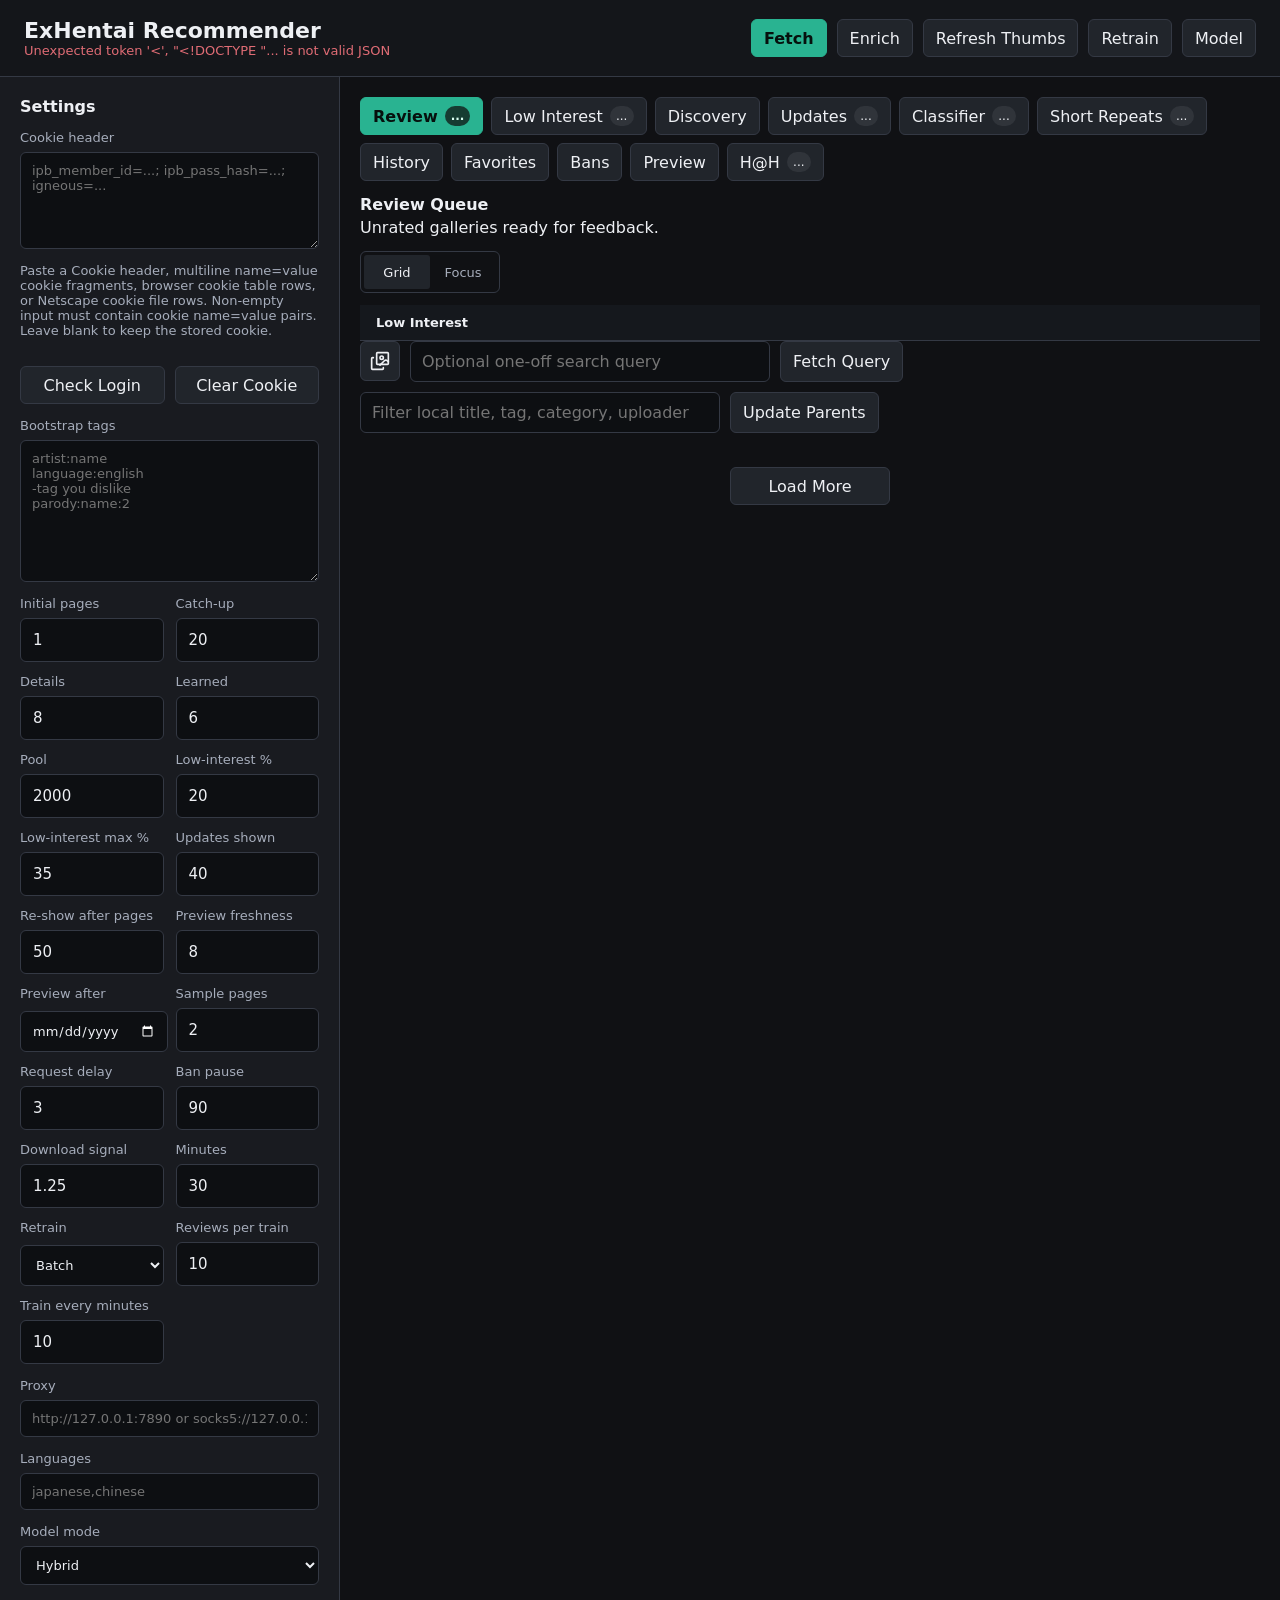
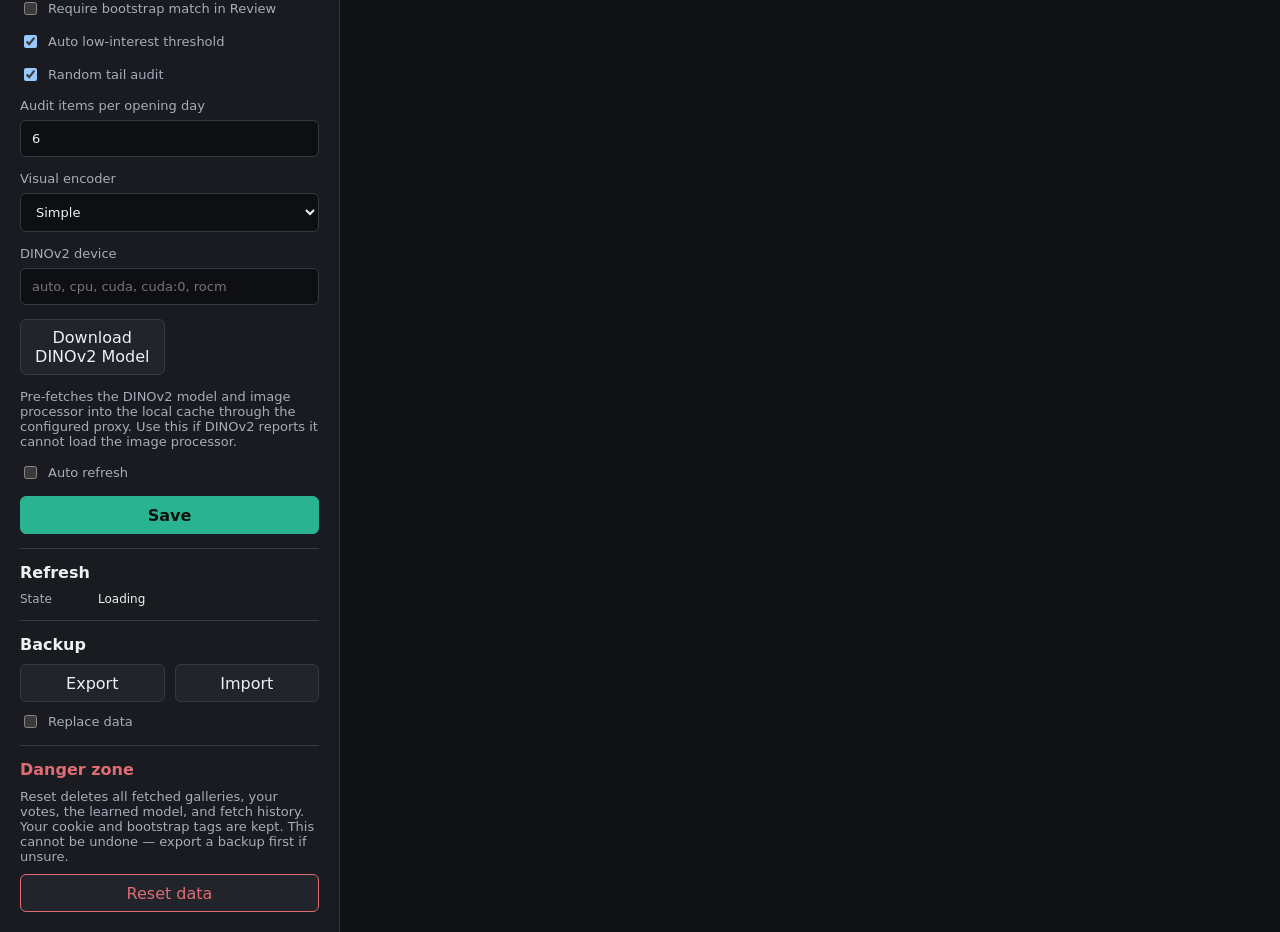
==== commit 43144828: "Add local page previews and isolated cover-body comparison" ====
--- a/static/index.html
+++ b/static/index.html
@@ -4,7 +4,7 @@
     <meta charset="utf-8">
     <meta name="viewport" content="width=device-width, initial-scale=1">
     <title>ExHentai Recommender</title>
-    <link rel="stylesheet" href="/static/styles.css?v=20261030-keyboard-hints">
+    <link rel="stylesheet" href="/static/styles.css?v=20261031-local-pages">
   </head>
   <body>
     <header class="topbar">
@@ -254,6 +254,7 @@
             <span id="lowInterestPolicyDetail"></span>
           </section>
           <div class="toolbar">
+            <button id="localPagesBtn" class="icon-button" type="button" aria-label="Local Pages" title="Local Pages"><svg aria-hidden="true" viewBox="0 0 24 24"><path d="m22 13-1.296-1.296a2.4 2.4 0 0 0-3.408 0L12 17"/><path d="M4 8H3a1 1 0 0 0-1 1v12a1 1 0 0 0 1 1h12a1 1 0 0 0 1-1v-1"/><rect width="14" height="14" x="8" y="2" rx="1"/><circle cx="14" cy="8" r="2"/></svg></button>
             <input id="query" type="search" placeholder="Optional one-off search query">
             <button id="searchFetchBtn" type="button">Fetch Query</button>
             <input id="localFilter" type="search" placeholder="Filter local title, tag, category, uploader">
@@ -431,6 +432,24 @@
       </section>
     </main>
 
+    <dialog id="localPagesDialog" aria-labelledby="localPagesTitle">
+      <header>
+        <h2 id="localPagesTitle">Local Pages</h2>
+        <button id="localPagesClose" class="icon-button" type="button" aria-label="Close local pages" title="Close"><svg aria-hidden="true" viewBox="0 0 24 24"><path d="m18 6-12 12M6 6l12 12"/></svg></button>
+      </header>
+      <div class="local-page-toolbar">
+        <label for="localPagesSelect">Gallery</label>
+        <select id="localPagesSelect"></select>
+        <button id="localPagesRetry" class="icon-button" type="button" aria-label="Reload local pages" title="Reload local pages"><svg aria-hidden="true" viewBox="0 0 24 24"><path d="M3 12a9 9 0 0 1 9-9 9.75 9.75 0 0 1 6.74 2.74L21 8M21 3v5h-5M21 12a9 9 0 0 1-9 9 9.75 9.75 0 0 1-6.74-2.74L3 16M8 16H3v5"/></svg></button>
+      </div>
+      <p id="localPagesStatus" role="status"></p>
+      <div id="localPagesContent"></div>
+    </dialog>
+    <dialog id="localImageDialog" aria-labelledby="localImageTitle">
+      <header><h2 id="localImageTitle">Local file</h2><button id="localImageClose" class="icon-button" type="button" aria-label="Close image" title="Close"><svg aria-hidden="true" viewBox="0 0 24 24"><path d="m18 6-12 12M6 6l12 12"/></svg></button></header>
+      <img id="localImage" alt="Local downloaded page">
+      <p id="localImageStatus" role="status"></p>
+    </dialog>
     <dialog id="modelDialog">
       <form method="dialog">
         <header>
@@ -442,6 +461,6 @@
     </dialog>
 
     <script src="/static/visibility.js?v=20260909-1"></script>
-    <script src="/static/app.js?v=20261030-reason-qw"></script>
+    <script src="/static/app.js?v=20261031-local-pages"></script>
   </body>
 </html>
--- a/static/styles.css
+++ b/static/styles.css
@@ -1693,12 +1693,14 @@
 }
 
 .focus-review #galleryView > .toolbar {
-  display: block;
+  display: flex;
+  flex-wrap: nowrap;
   margin-bottom: 12px;
 }
 
 .focus-review #localFilter {
   max-width: 440px;
+  min-width: 0;
 }
 
 .focus-review .grid {
@@ -1758,6 +1760,79 @@
   height: 86px;
   flex: 0 0 64px;
   object-fit: contain;
+}
+
+.local-media-tools {
+  display: flex;
+  align-items: center;
+  justify-content: space-between;
+  flex-wrap: wrap;
+  gap: 6px;
+  font-size: 12px;
+  color: var(--muted);
+}
+
+.local-media-tools:not(:has(button)):has(.local-media-status:empty) { display: none; }
+
+.local-image-button {
+  display: block;
+  padding: 0;
+  border: 0;
+  border-radius: 4px;
+  background: transparent;
+  overflow: hidden;
+  flex: 0 0 auto;
+}
+
+.media-preview img[hidden], #localPagesDialog img[hidden] { display: none; }
+
+#localPagesDialog {
+  width: min(1100px, calc(100vw - 24px));
+  max-width: calc(100vw - 24px);
+  max-height: calc(100dvh - 24px);
+  padding: 18px;
+  box-sizing: border-box;
+  overflow: auto;
+}
+
+#localPagesDialog header, #localImageDialog header {
+  display: flex;
+  align-items: center;
+  justify-content: space-between;
+  gap: 12px;
+  margin-bottom: 12px;
+}
+
+#localPagesDialog h2, #localImageDialog h2 { margin: 0; font-size: 20px; overflow-wrap: anywhere; }
+#localPagesDialog h3 { font-size: 16px; margin: 12px 0; overflow-wrap: anywhere; }
+.local-page-toolbar { display: flex; gap: 8px; align-items: center; }
+.local-page-toolbar select { flex: 1; min-width: 0; width: 0; }
+#localPagesStatus { color: var(--muted); font-size: 12px; overflow-wrap: anywhere; }
+.local-source-pages { display: grid; grid-template-columns: repeat(3, minmax(0, 1fr)); gap: 10px; }
+.local-source-pages figure { margin: 0; min-width: 0; }
+.local-source-pages button { width: 100%; }
+.local-source-pages img { width: 100%; height: 200px; object-fit: contain; background: #0a0b0d; }
+.local-source-pages figcaption { font-size: 12px; color: var(--muted); margin-top: 4px; overflow-wrap: anywhere; }
+.local-comparison { display: grid; grid-template-columns: repeat(2, minmax(0, 1fr)); gap: 20px; }
+.local-comparison section { min-width: 0; }
+.local-comparison ol { list-style: none; padding: 0; margin: 0; }
+.local-comparison li { display: grid; grid-template-columns: 18px 60px minmax(0, 1fr); gap: 8px; align-items: center; border-top: 1px solid var(--line); padding: 10px 0; min-height: 92px; }
+.local-comparison li img { width: 60px; height: 82px; object-fit: contain; }
+.local-rank { color: var(--muted); font-size: 12px; }
+.local-result-title { display: -webkit-box; -webkit-line-clamp: 3; -webkit-box-orient: vertical; overflow: hidden; padding: 0; border: 0; background: none; text-align: left; font-size: 13px; line-height: 1.4; overflow-wrap: anywhere; max-width: 100%; }
+#localImageDialog { width: min(1000px, calc(100vw - 24px)); max-width: calc(100vw - 24px); max-height: calc(100dvh - 24px); box-sizing: border-box; overflow: auto; }
+#localImage { display: block; width: 100%; height: auto; object-fit: contain; }
+#localImageStatus { font-size: 13px; color: var(--muted); }
+
+@media (max-width: 600px) {
+  #localPagesDialog { padding: 12px; }
+  .local-source-pages { gap: 6px; }
+  .local-source-pages img { height: 120px; }
+  .local-comparison { gap: 10px; }
+  .local-comparison li { grid-template-columns: 14px minmax(0, 1fr); gap: 4px; align-content: start; }
+  .local-comparison li > div { grid-column: 1 / -1; }
+  .local-comparison li img { width: 100%; height: 112px; }
+  .local-comparison h3 { min-height: 40px; }
 }
 
 .focus-card .body {
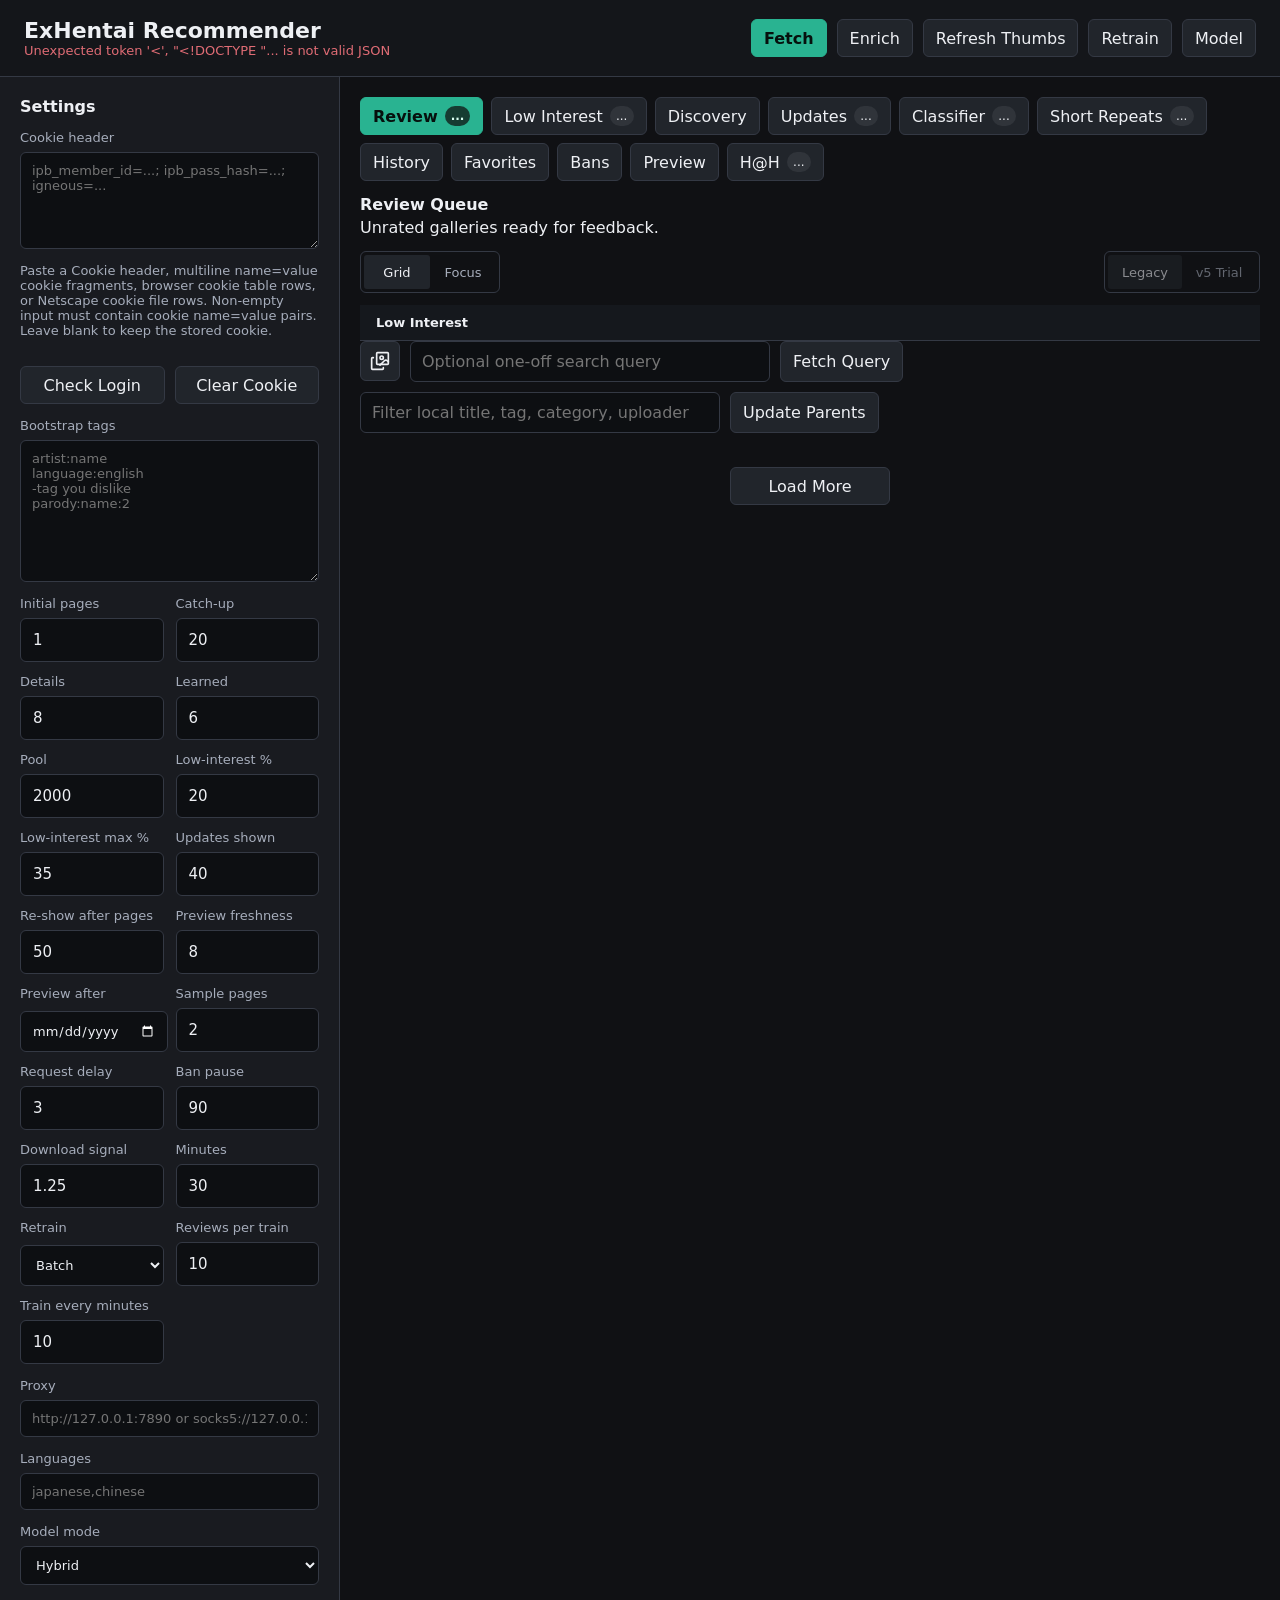
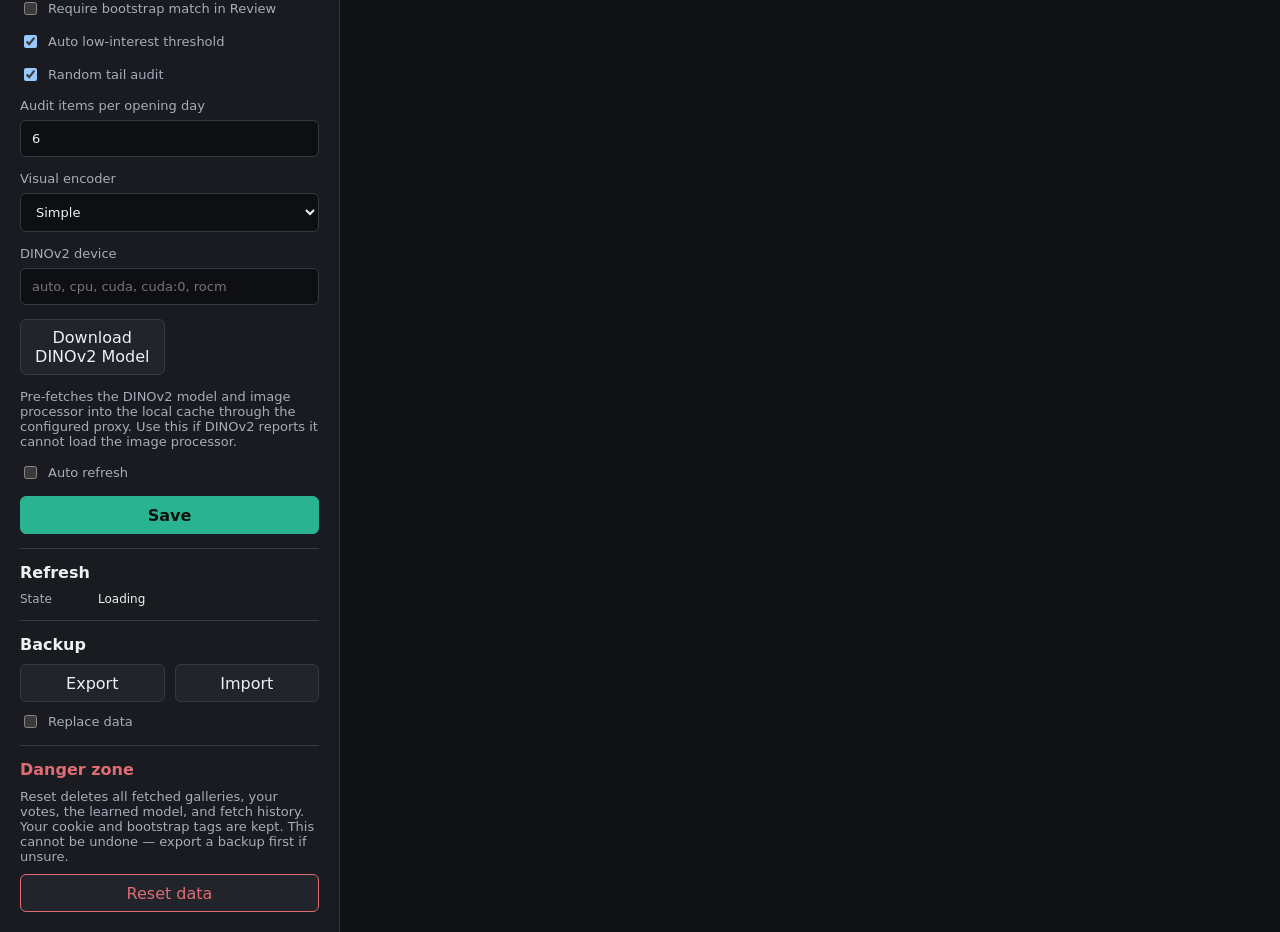
==== commit 387353a1: "Add reversible Review-only v5 ranking trial with exact feedback attribution" ====
--- a/static/index.html
+++ b/static/index.html
@@ -240,6 +240,16 @@
               <input id="reviewFocusMode" type="radio" name="reviewLayout" value="focus">
               <label for="reviewFocusMode">Focus</label>
             </fieldset>
+            <div class="review-ranking-controls">
+              <fieldset id="reviewRankingSwitch" class="review-layout-switch review-ranking-switch" disabled>
+                <legend class="sr-only">Review ranking</legend>
+                <input id="reviewLegacyRanking" type="radio" name="reviewRanking" value="legacy" checked>
+                <label for="reviewLegacyRanking">Legacy</label>
+                <input id="reviewTrialRanking" type="radio" name="reviewRanking" value="personalized_trial">
+                <label for="reviewTrialRanking">v5 Trial</label>
+              </fieldset>
+              <output id="reviewRankingStatus" class="sr-only" aria-live="polite">Legacy</output>
+            </div>
             <div id="reviewSessionToolbar" class="review-session-toolbar hidden">
               <!-- Lucide icons, ISC license: LUCIDE-LICENSE.txt -->
               <button id="reviewPrevBtn" class="icon-button" type="button" aria-label="Previous gallery" title="Previous gallery (k / Left arrow)"><svg aria-hidden="true" viewBox="0 0 24 24"><path d="m12 19-7-7 7-7"/><path d="M19 12H5"/></svg></button>
--- a/static/styles.css
+++ b/static/styles.css
@@ -1631,6 +1631,25 @@
 .review-layout-switch input:disabled + label {
   opacity: 0.55;
   cursor: default;
+}
+
+.review-ranking-controls {
+  display: flex;
+  align-items: center;
+  flex-wrap: wrap;
+  gap: 8px;
+  min-width: 0;
+}
+
+.review-ranking-switch {
+  grid-template-columns: repeat(2, 74px);
+}
+
+#reviewRankingStatus {
+  color: var(--muted);
+  font-size: 12px;
+  max-width: 190px;
+  overflow-wrap: anywhere;
 }
 
 .review-session-toolbar {
@@ -2006,6 +2025,14 @@
     gap: 8px;
   }
 
+  .review-mode-controls .review-layout-switch {
+    grid-template-columns: repeat(2, 52px);
+  }
+
+  .review-mode-controls .review-ranking-switch {
+    grid-template-columns: repeat(2, 68px);
+  }
+
   .focus-card {
     grid-template-columns: minmax(0, 1fr);
     grid-template-rows: minmax(0, 65fr) minmax(0, 35fr);
@@ -2061,6 +2088,25 @@
 }
 
 @media (max-width: 820px) and (max-height: 650px) {
+  .focus-review .content {
+    padding-bottom: 20px;
+  }
+
+  .focus-card {
+    height: auto;
+    grid-template-rows: 240px minmax(120px, auto);
+  }
+
+  .focus-card .body {
+    max-height: 240px;
+  }
+
+  .focus-rating {
+    position: static;
+    padding-left: 0;
+    padding-right: 0;
+  }
+
   .focus-review .topbar h1 {
     display: none;
   }
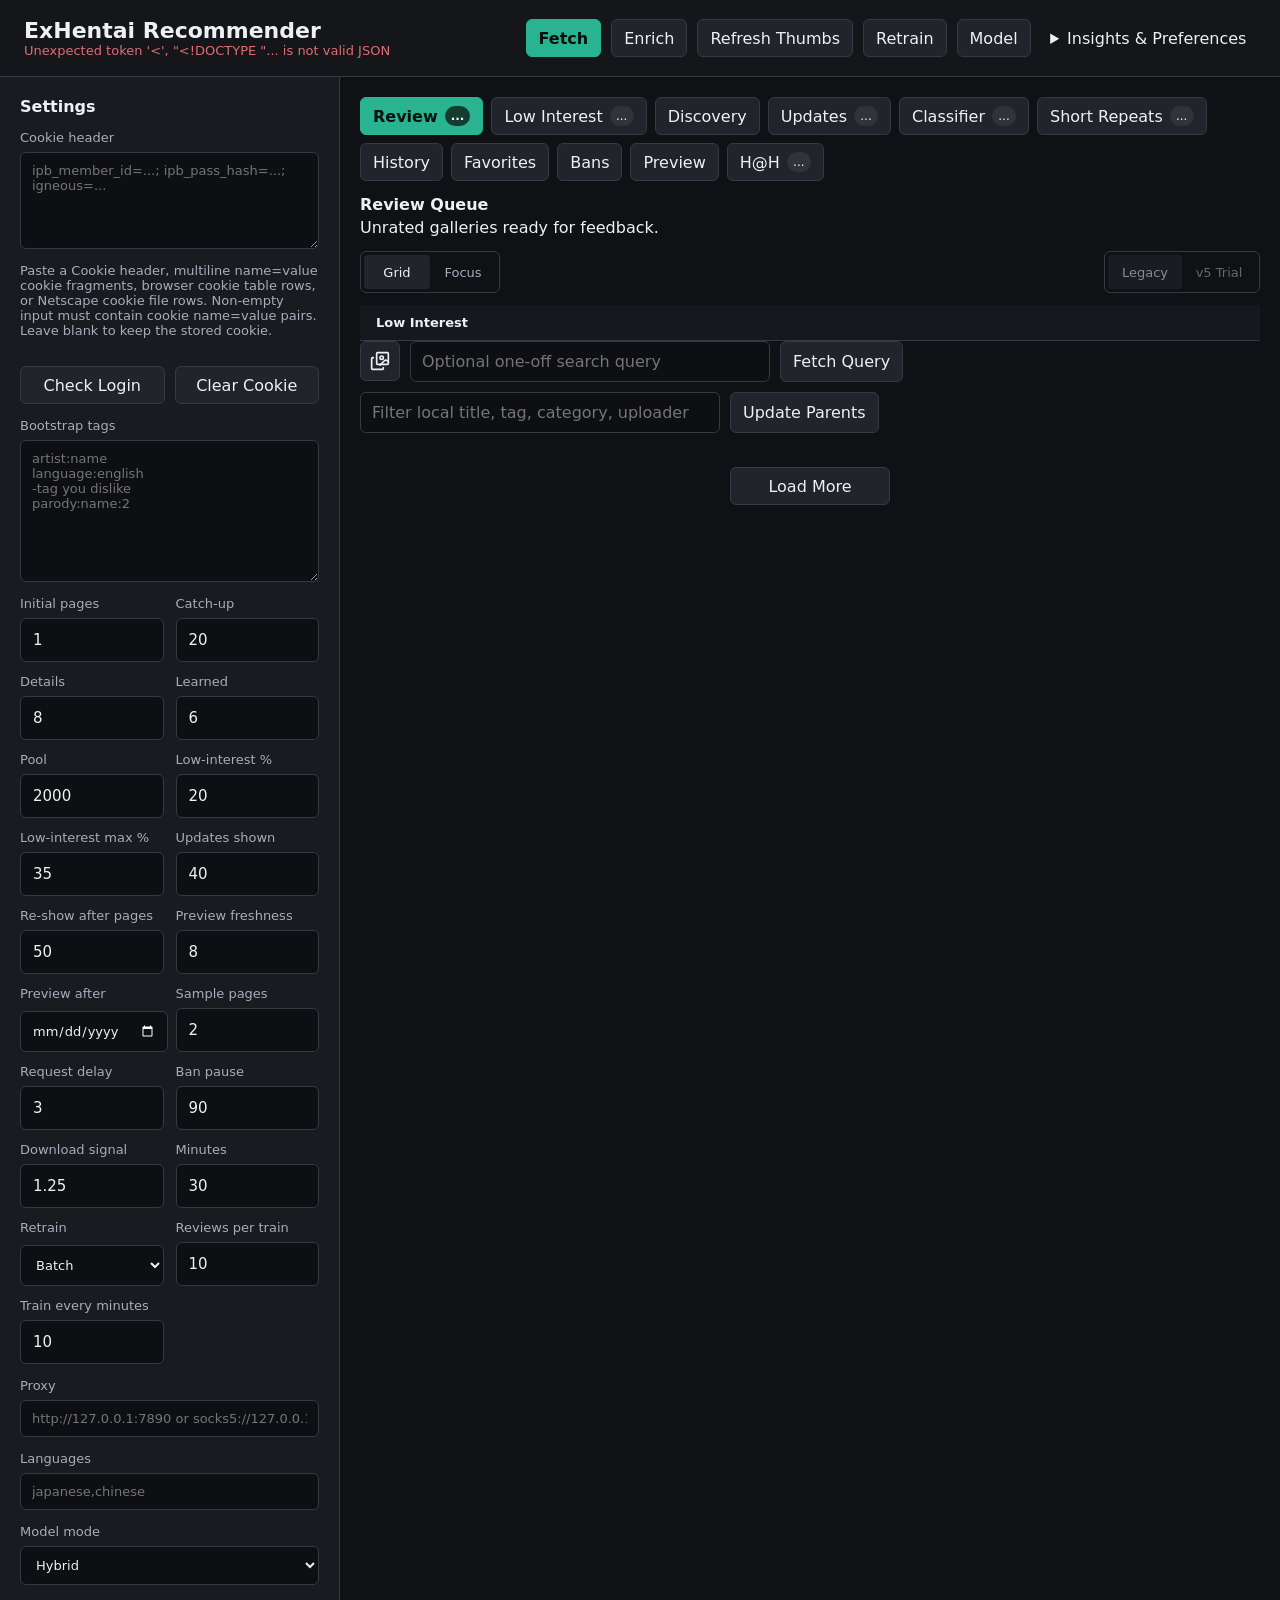
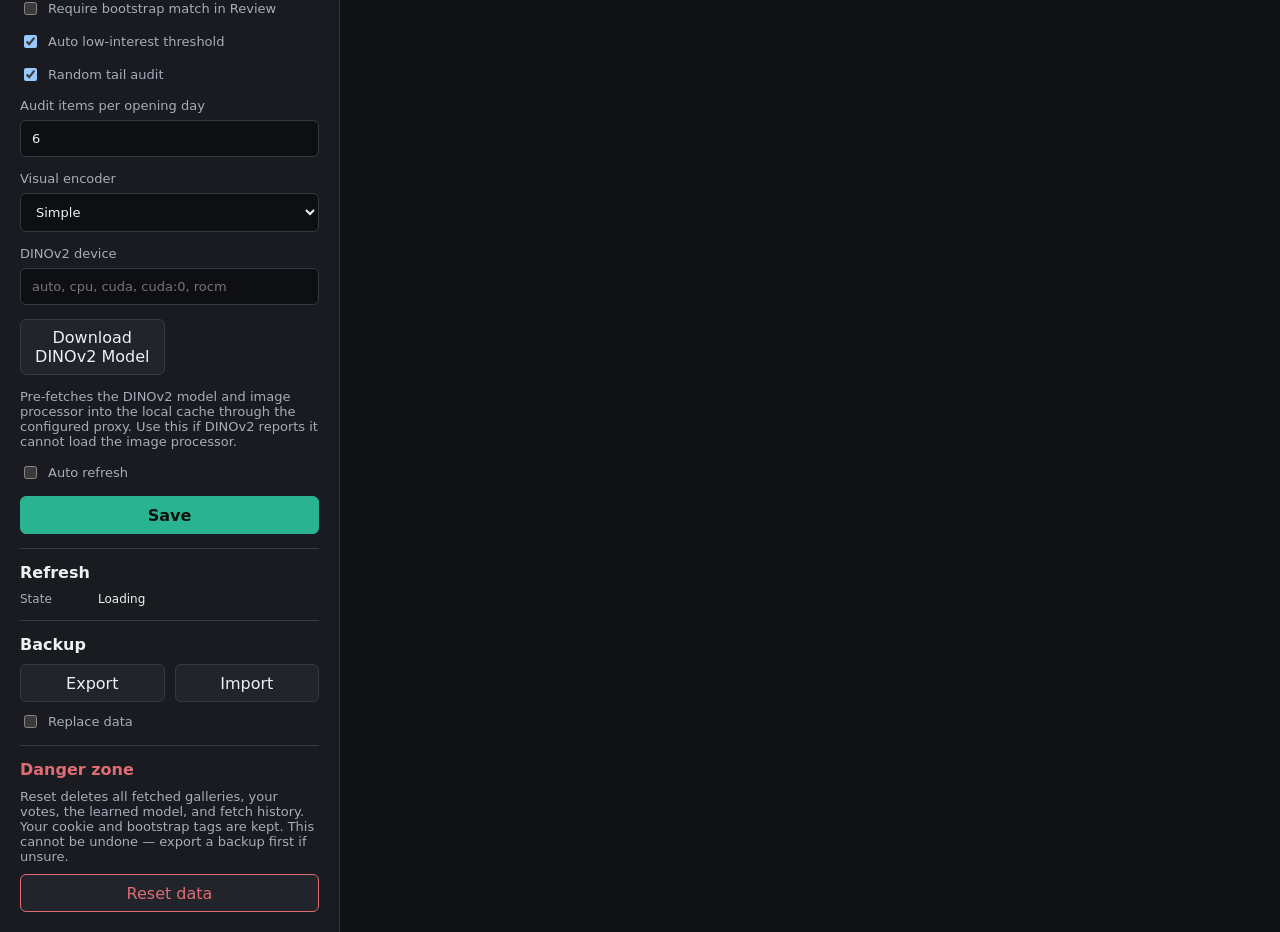
==== commit 0097940a: "Add recommendation insights, page search and previewed preference controls" ====
--- a/static/index.html
+++ b/static/index.html
@@ -4,7 +4,7 @@
     <meta charset="utf-8">
     <meta name="viewport" content="width=device-width, initial-scale=1">
     <title>ExHentai Recommender</title>
-    <link rel="stylesheet" href="/static/styles.css?v=20261031-local-pages">
+    <link rel="stylesheet" href="/static/styles.css?v=20261105-insights">
   </head>
   <body>
     <header class="topbar">
@@ -18,6 +18,15 @@
         <button id="refreshThumbsBtn" type="button">Refresh Thumbs</button>
         <button id="retrainBtn" type="button">Retrain</button>
         <button id="modelBtn" type="button">Model</button>
+        <details class="insights-menu">
+          <summary>Insights &amp; Preferences</summary>
+          <nav aria-label="Insights and preferences">
+            <a href="/static/fetch-insights.html" target="_blank" rel="noopener">Fetch yield</a>
+            <a href="/static/ranking-insights.html" target="_blank" rel="noopener">Ranking results</a>
+            <a href="/static/page-search.html" target="_blank" rel="noopener">Find similar pages</a>
+            <a href="/static/preferences.html" target="_blank" rel="noopener">Preference evidence</a>
+          </nav>
+        </details>
       </div>
     </header>
 
@@ -263,6 +272,10 @@
             <strong id="lowInterestPolicyTitle">Low Interest</strong>
             <span id="lowInterestPolicyDetail"></span>
           </section>
+          <div id="reviewUpdatesNotice" class="hint hidden" role="status">
+            New results are ready. Your loaded queue is preserved.
+            <button id="reviewApplyUpdatesBtn" type="button">Refresh queue</button>
+          </div>
           <div class="toolbar">
             <button id="localPagesBtn" class="icon-button" type="button" aria-label="Local Pages" title="Local Pages"><svg aria-hidden="true" viewBox="0 0 24 24"><path d="m22 13-1.296-1.296a2.4 2.4 0 0 0-3.408 0L12 17"/><path d="M4 8H3a1 1 0 0 0-1 1v12a1 1 0 0 0 1 1h12a1 1 0 0 0 1-1v-1"/><rect width="14" height="14" x="8" y="2" rx="1"/><circle cx="14" cy="8" r="2"/></svg></button>
             <input id="query" type="search" placeholder="Optional one-off search query">
@@ -471,6 +484,6 @@
     </dialog>
 
     <script src="/static/visibility.js?v=20260909-1"></script>
-    <script src="/static/app.js?v=20261031-local-pages"></script>
+    <script src="/static/app.js?v=20261105-insights"></script>
   </body>
 </html>
--- a/static/styles.css
+++ b/static/styles.css
@@ -1996,6 +1996,7 @@
 }
 
 .review-mode-controls.hidden,
+.review-ranking-controls.hidden,
 .review-session-toolbar.hidden {
   display: none;
 }
@@ -2119,3 +2120,9 @@
     margin-bottom: 8px;
   }
 }
+/* Secondary tools open separately so an active Review and its undo stay intact. */
+.insights-menu { position: relative; align-self: center; }
+.insights-menu summary { cursor: pointer; padding: 0.6rem; }
+.insights-menu nav { position: absolute; right: 0; z-index: 20; min-width: 13rem;
+  padding: 0.5rem; background: #17212b; border: 1px solid #536474; border-radius: 0.5rem; }
+.insights-menu nav a { display: block; color: #e3eef7; padding: 0.65rem; }
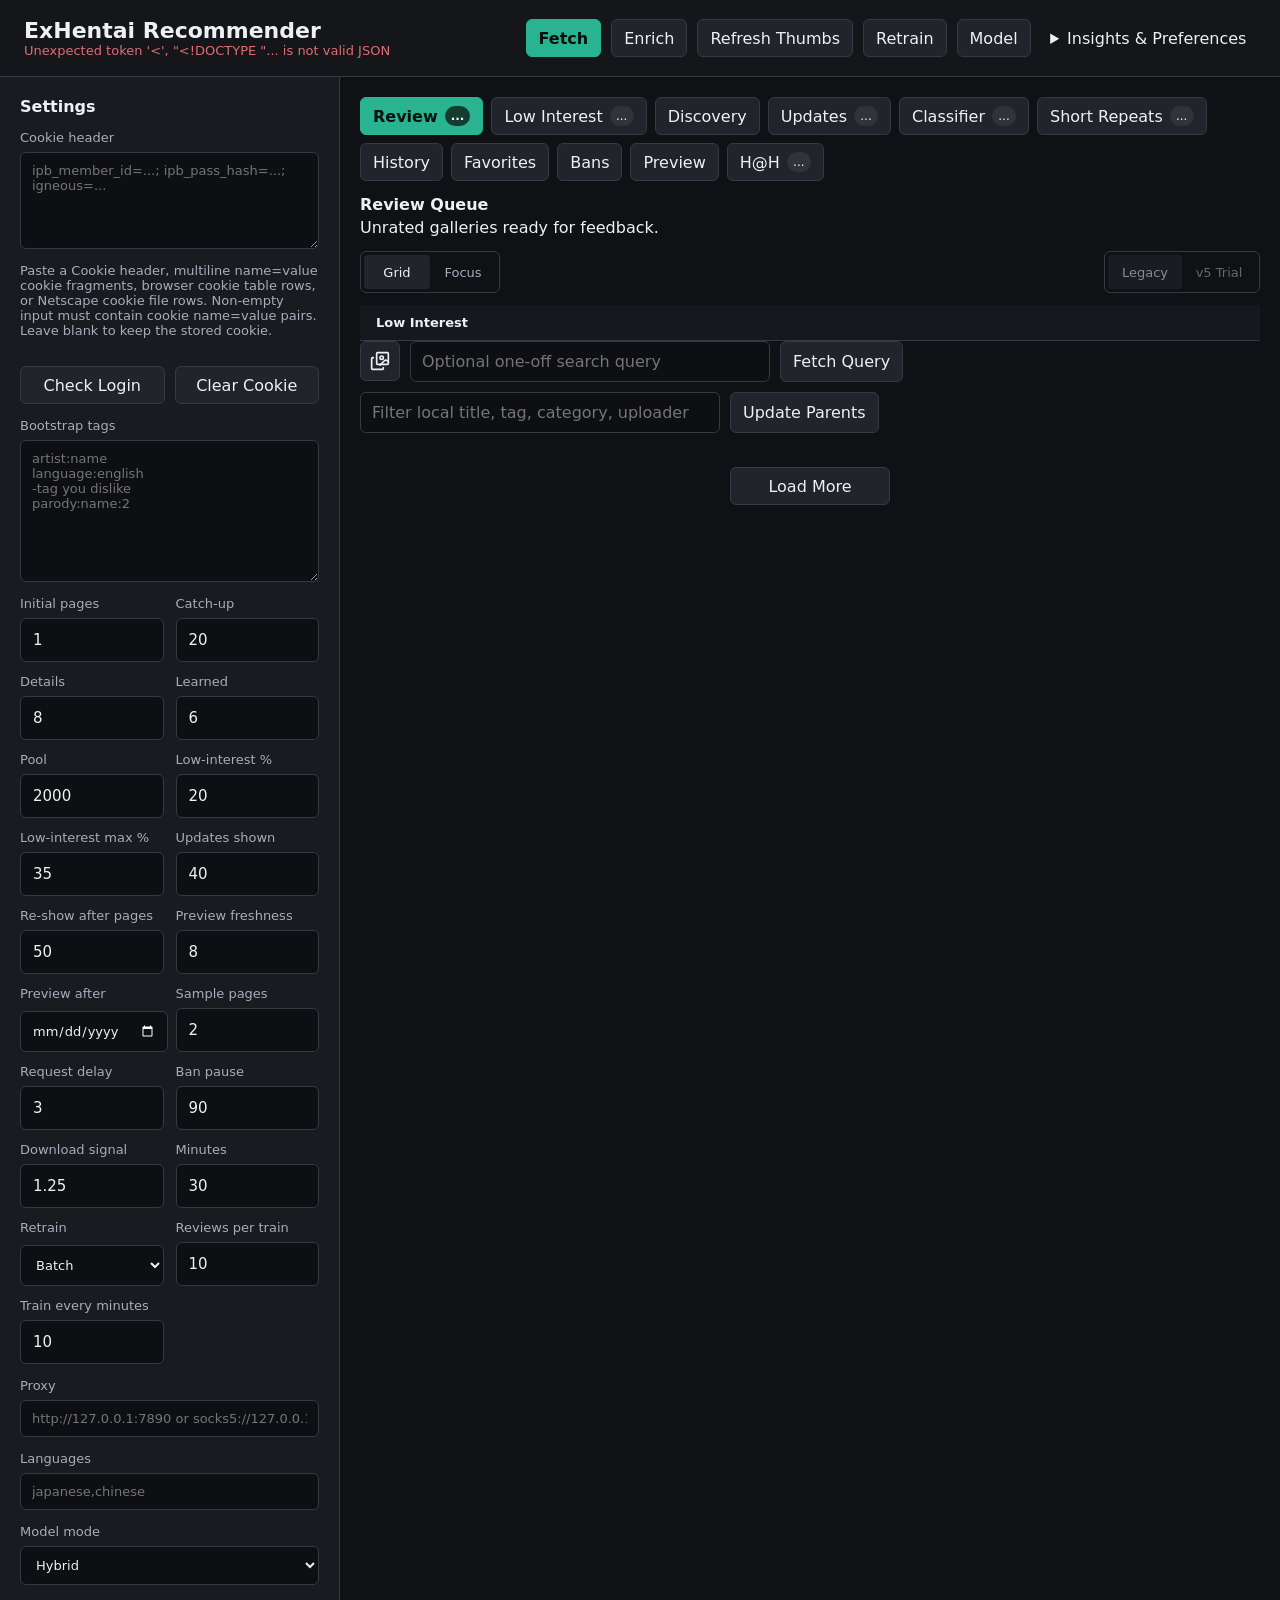
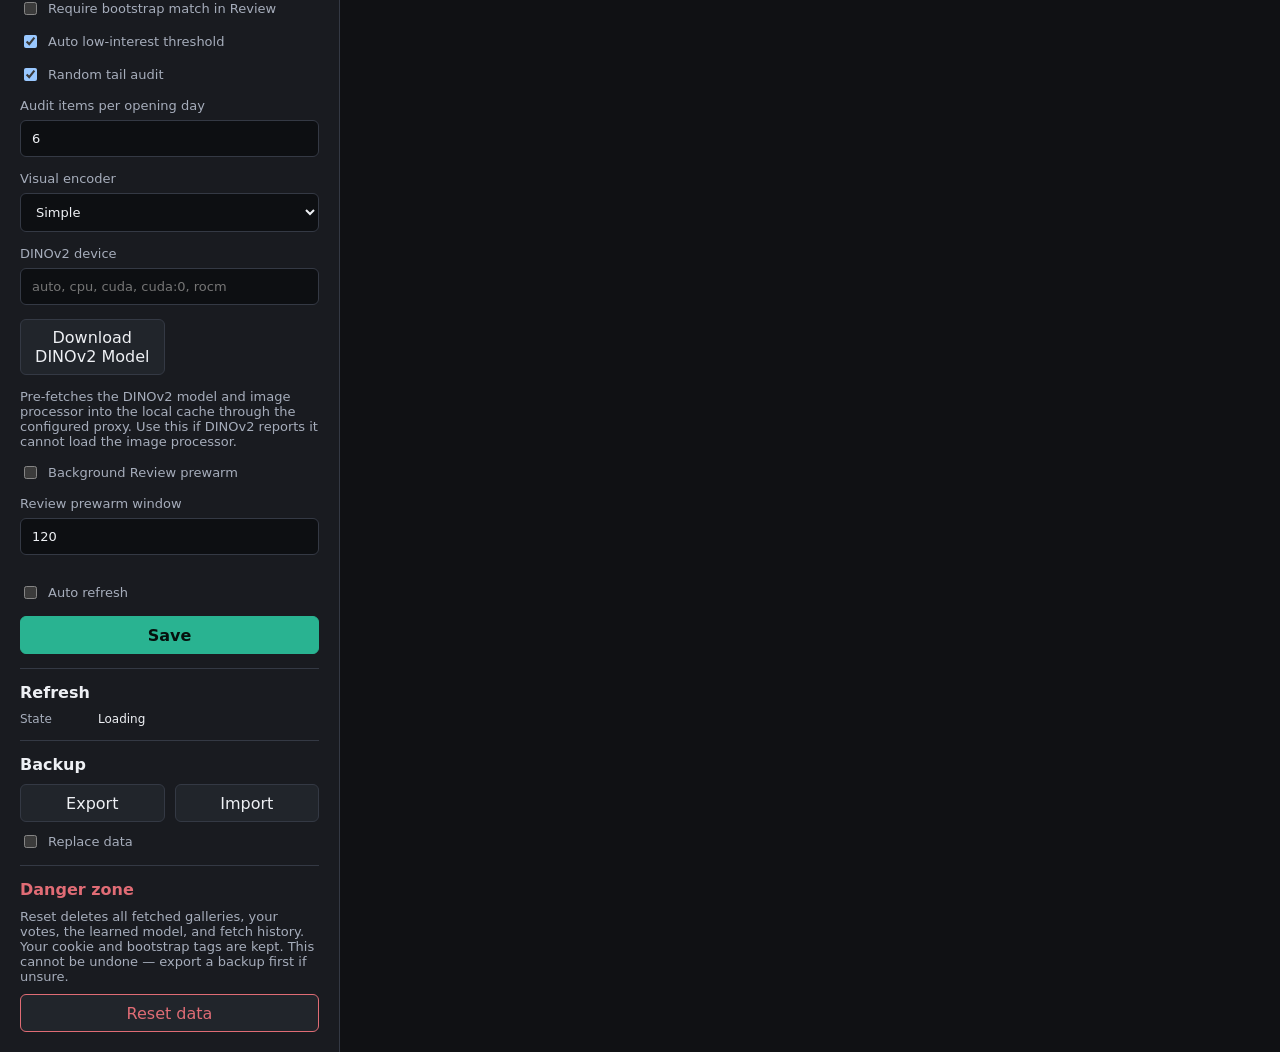
==== commit ac21f754: "Prewarm Review media and visual features in bounded background jobs" ====
--- a/static/index.html
+++ b/static/index.html
@@ -189,6 +189,15 @@
         <div class="hint">Pre-fetches the DINOv2 model and image processor into the local cache through the configured proxy. Use this if DINOv2 reports it cannot load the image processor.</div>
 
         <label class="check">
+          <input id="reviewPrewarmEnabled" type="checkbox">
+          Background Review prewarm
+        </label>
+        <label>
+          Review prewarm window
+          <input id="reviewPrewarmWindow" type="number" min="40" max="400" value="120">
+        </label>
+        <output id="reviewPrewarmStatus" class="hint"></output>
+        <label class="check">
           <input id="autoRefresh" type="checkbox">
           Auto refresh
         </label>
@@ -261,6 +270,7 @@
             </div>
             <div id="reviewSessionToolbar" class="review-session-toolbar hidden">
               <!-- Lucide icons, ISC license: LUCIDE-LICENSE.txt -->
+              <button id="reviewFirstBtn" class="icon-button" type="button" aria-label="Back to first gallery" title="Back to first gallery" disabled><svg aria-hidden="true" viewBox="0 0 24 24"><path d="m17 18-6-6 6-6"/><path d="M7 6v12"/></svg></button>
               <button id="reviewPrevBtn" class="icon-button" type="button" aria-label="Previous gallery" title="Previous gallery (k / Left arrow)"><svg aria-hidden="true" viewBox="0 0 24 24"><path d="m12 19-7-7 7-7"/><path d="M19 12H5"/></svg></button>
               <output id="reviewPosition" aria-live="polite">0 / 0</output>
               <button id="reviewNextBtn" class="icon-button" type="button" aria-label="Next gallery" title="Next gallery (j / Right arrow)"><svg aria-hidden="true" viewBox="0 0 24 24"><path d="M5 12h14"/><path d="m12 5 7 7-7 7"/></svg></button>
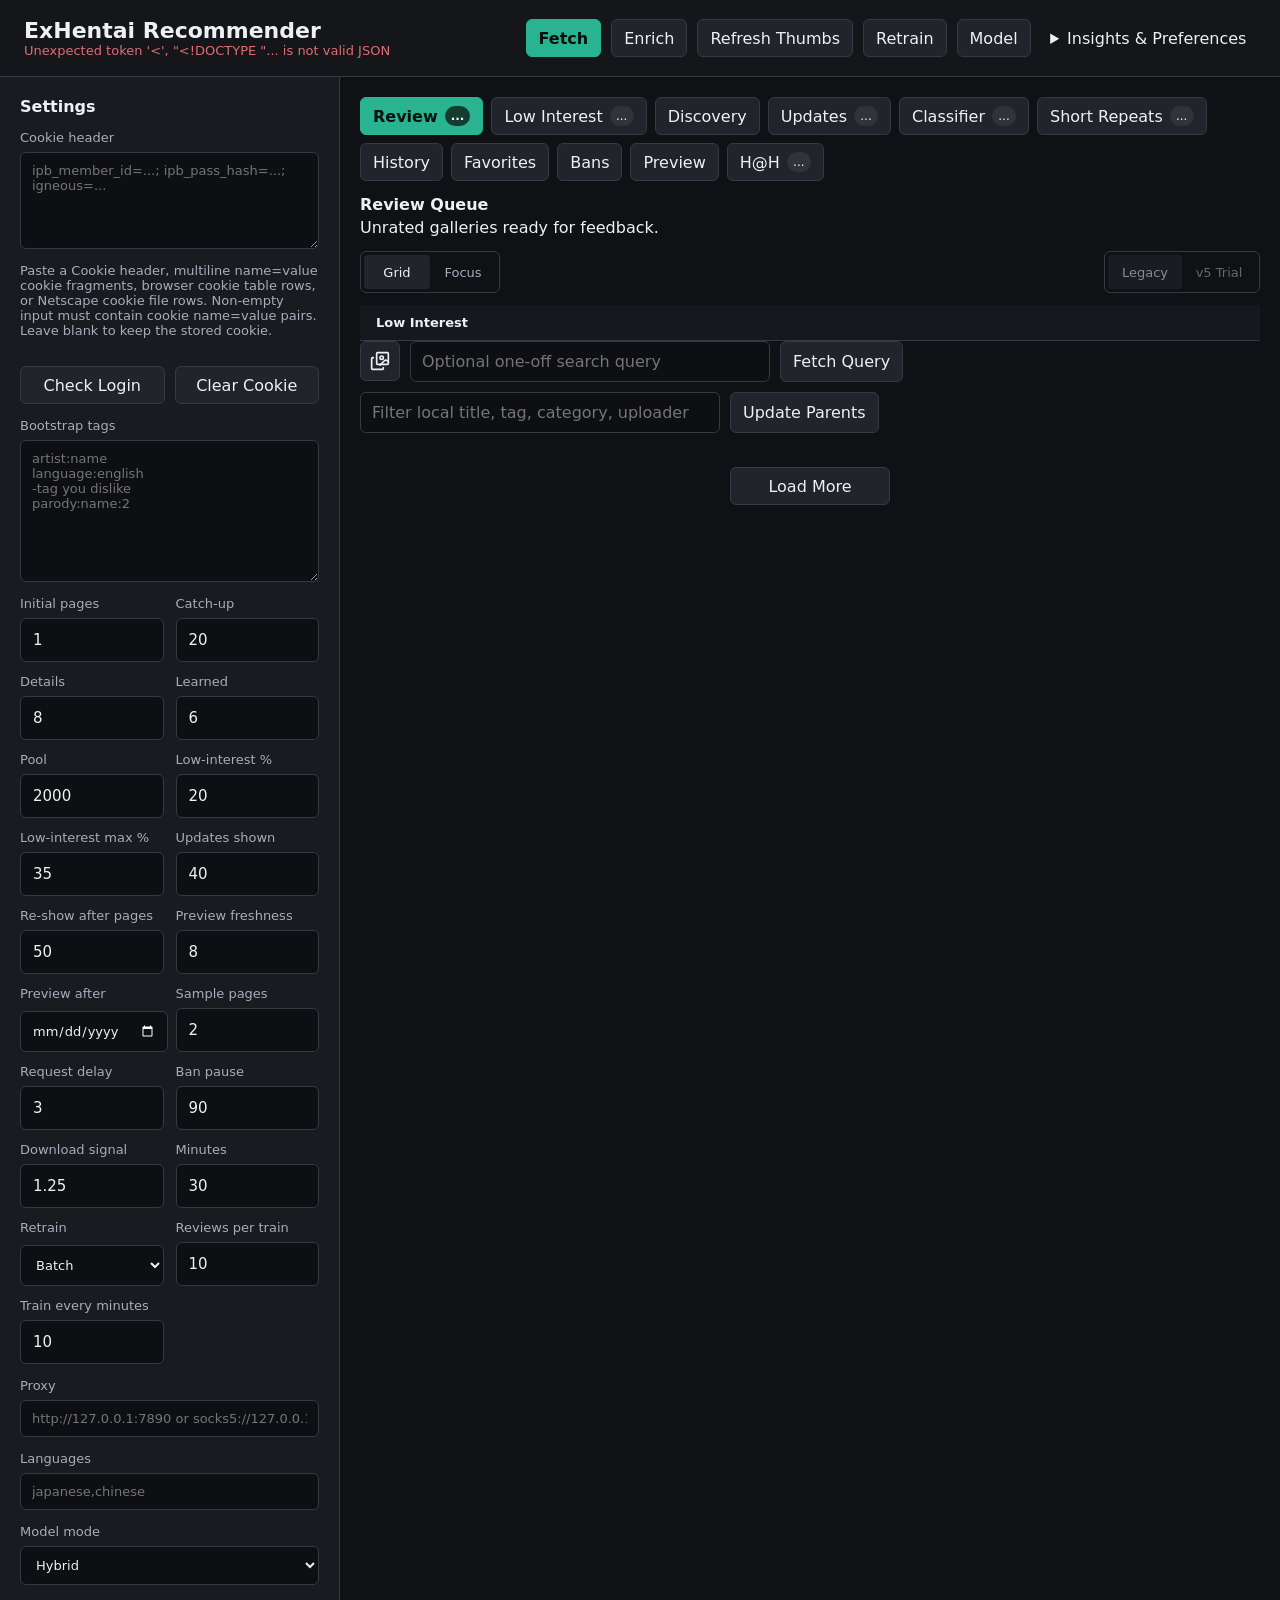
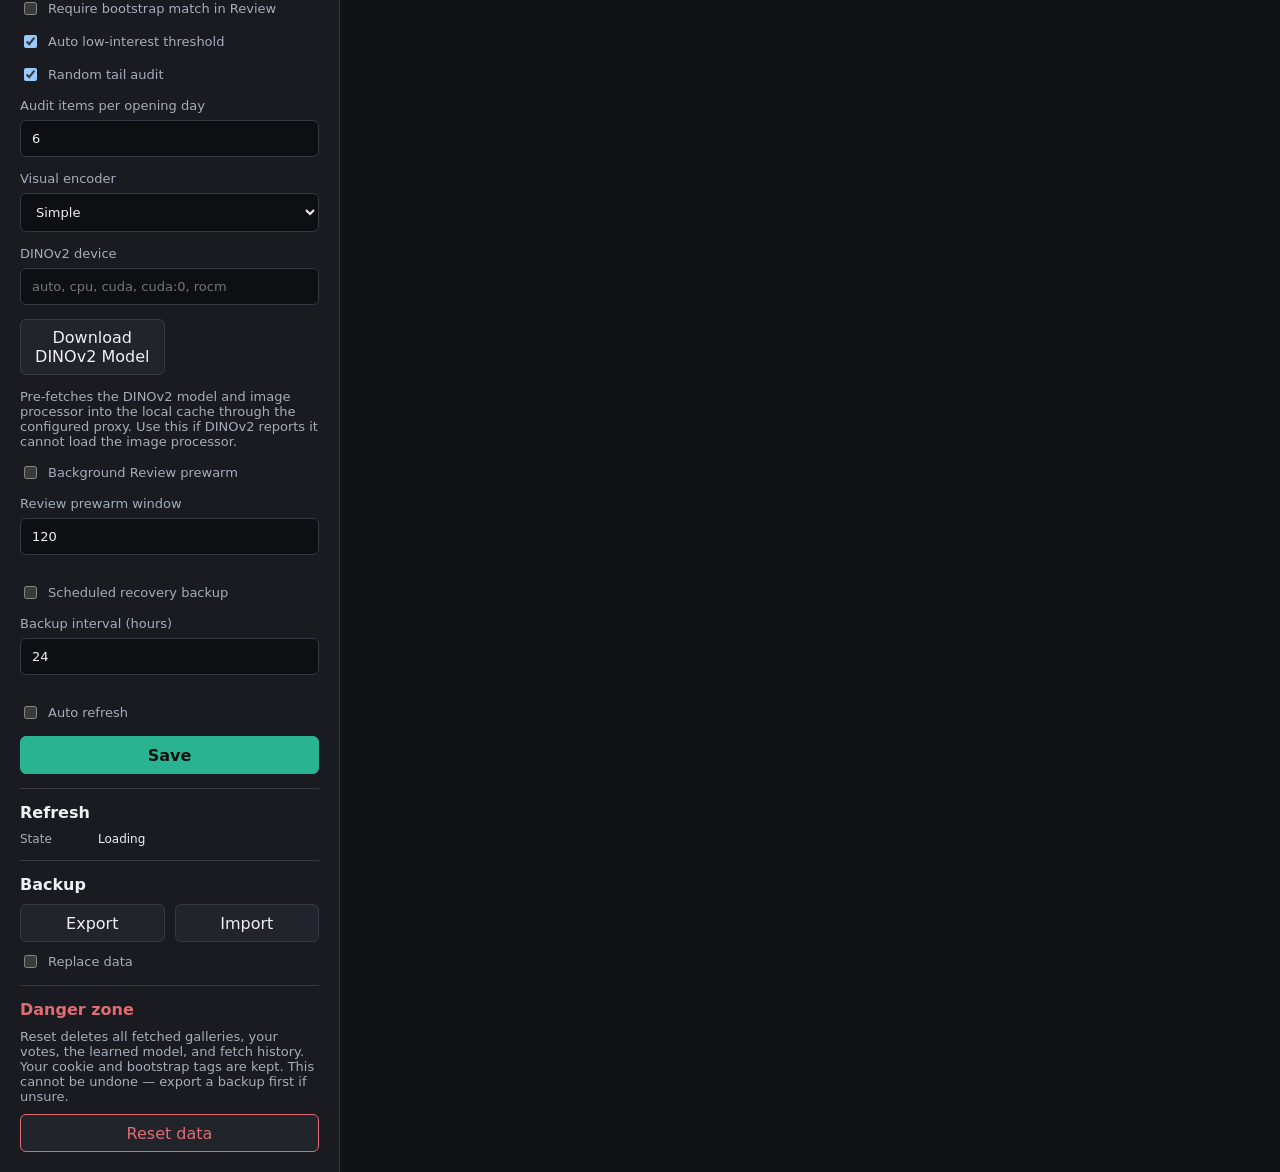
==== commit 9493e230: "Add durable feedback jobs and verified recovery maintenance" ====
--- a/static/index.html
+++ b/static/index.html
@@ -197,6 +197,15 @@
           <input id="reviewPrewarmWindow" type="number" min="40" max="400" value="120">
         </label>
         <output id="reviewPrewarmStatus" class="hint"></output>
+        <label class="check">
+          <input id="backupEnabled" type="checkbox">
+          Scheduled recovery backup
+        </label>
+        <label>
+          Backup interval (hours)
+          <input id="backupIntervalHours" type="number" min="6" max="168" value="24">
+        </label>
+        <output id="backupStatus" class="hint"></output>
         <label class="check">
           <input id="autoRefresh" type="checkbox">
           Auto refresh
